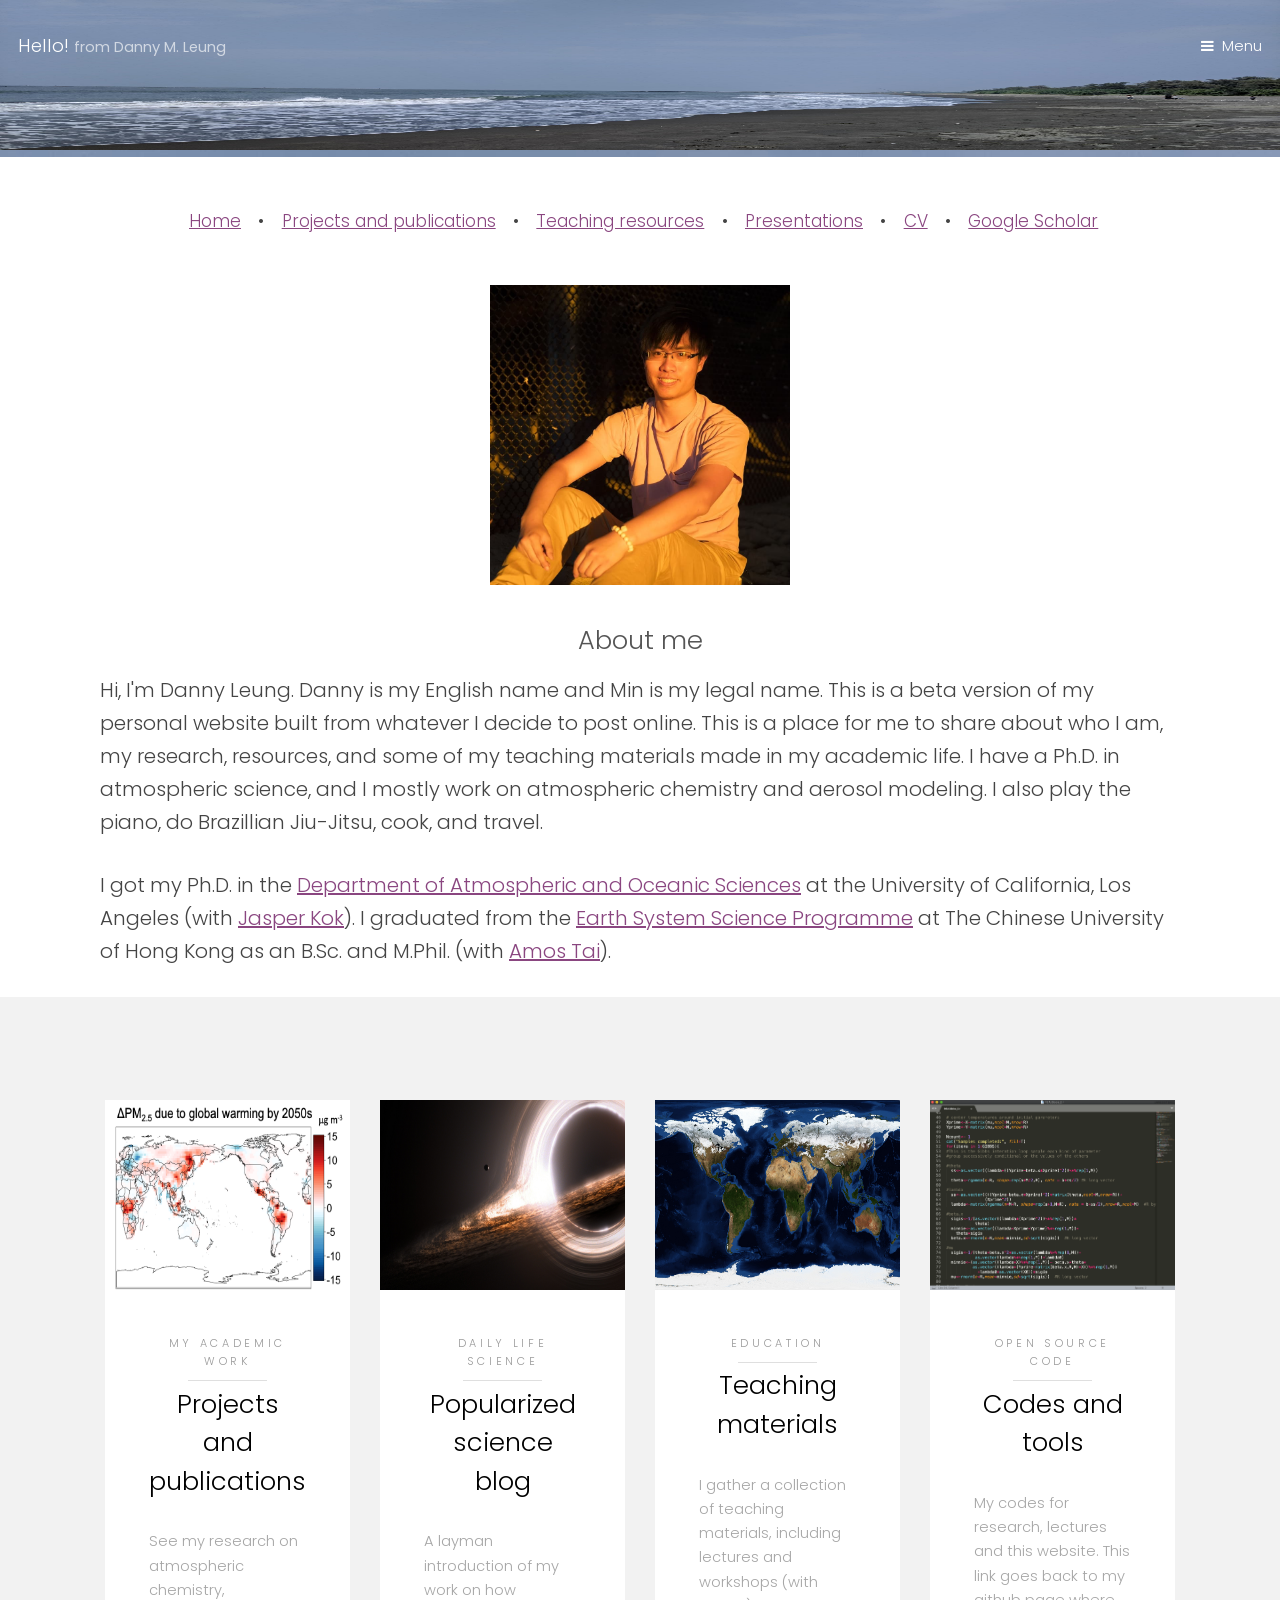
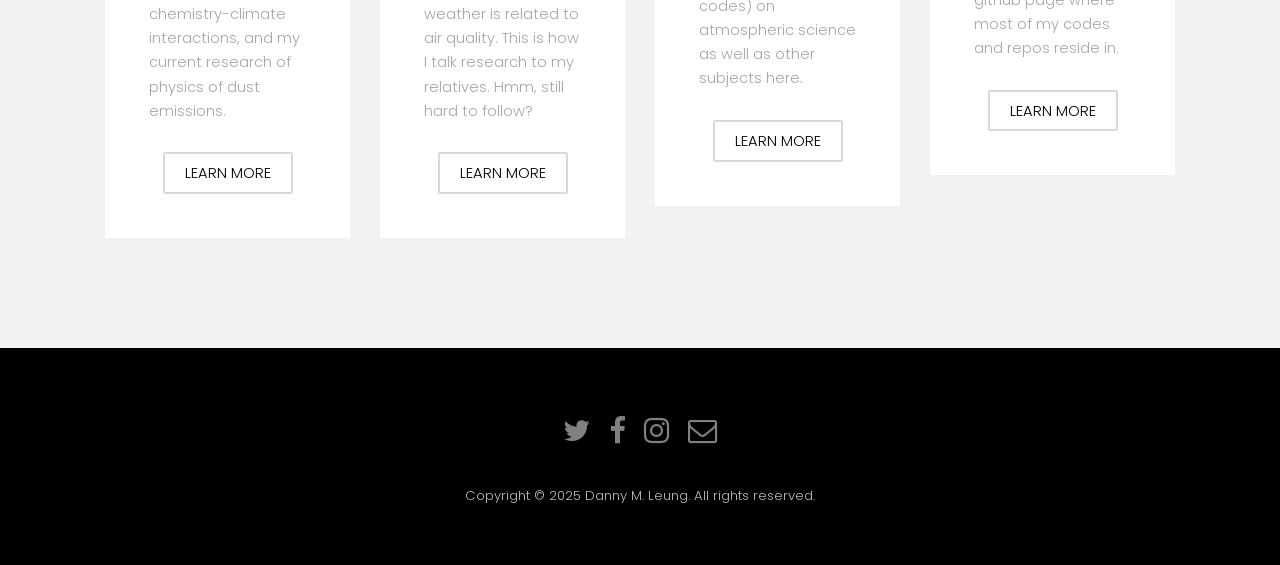
==== index.html @ 06a9d0a1 "Updates on html files" ====
<!DOCTYPE HTML>
<!--
	Hielo by TEMPLATED
	templated.co @templatedco
	Released for free under the Creative Commons Attribution 3.0 license (templated.co/license)
-->
<html>
	<head>
		<title> Home | Danny M. Leung </title>
		<meta charset="utf-8" />
		<meta name="viewport" content="width=device-width, initial-scale=1" />
		<link rel="stylesheet" href="assets/css/main.css" />
		<!-- <link rel="shortcut icon" type="image/x-icon" href="/Users/minleung/Dropbox/templated-hielo/images/favicon.io/favicon.ico"> -->
	</head>
	<body>

		<!-- Header -->
			<header id="header" class="alt">
				<div class="logo"><a href="index.html">Hello! <span>from Danny M. Leung</span></a></div>
				<a href="#menu">Menu</a>
			</header>

		<!-- Nav -->
			<nav id="menu">
				<ul class="links">
					<li>Academic</li>
					<li><a href="index.html">Home</a></li>
					<li><a href="generic.html">Research</a></li>
					<li><a href="elements.html">Presentations</a></li>
					<li><a href="elements.html">Publications</a></li>
					<li><a href="elements.html">Teaching resources</a></li>
					
					<!--
					<p>Extra-curricular</p>
					<li><a href="elements.html">Music</a></li>
					<li><a href="elements.html">Philosophy</a></li>
					<li><a href="elements.html">Traveling</a></li>
					<li><a href="elements.html">Languages</a></li>
					<li><a href="elements.html">Cooking</a></li>
					<li><a href="elements.html">Jiu-Jitsu</a></li>
					-->
					<p>Profile</p>
					<li><a href="https://www.dropbox.com/s/rz7f8pvcpwjx67l/Leung_CV-2020.doc?dl=0" target="_blank">CV</a></li>
					<li><a href="https://scholar.google.com/citations?user=Fqf_g_oAAAAJ&hl=en" target="_blank">Google Scholar</a></li>
				</ul>
			</nav>

			<!-- Banner -->
			<section class="banner">
				<article>
					<img src="images/guanxiplatform.jpg" alt="" style="width:100%;height:150px"/>
					<div class="inner">
						</div>
				</article>

			</section>


			<br>

			<!--
			<p style="text-align:center;font-size:17px;margin:1.5em">
			<a href="index.html">Home</a>    •    
			<a href="projects.html">Projects and publications</a>   •    <a href="teaching.html">Teaching resources</a>   •    
			<a href="presentations.html">Presentations</a> • 
			<a href="https://www.dropbox.com/s/rz7f8pvcpwjx67l/Leung_CV-2020.doc?dl=0" target="_blank">CV</a> • 
			<a href="https://scholar.google.com/citations?user=Fqf_g_oAAAAJ&hl=en" target="_blank">Google Scholar</a> </p>
	        <p style="text-align:center;font-size:17px"><a href="http://music.drewpendergrass.com/">Music</a>   •    
	        <a href="travel.html">Traveling</a>   •    
	        <a href="http://games.drewpendergrass.com/">Languages</a>    •    
	        <a href="http://www.drewpendergrass.com/ephemera">Cooking</a>    •    
	        <a href="http://www.drewpendergrass.com/ephemera">Jiu-Jitsu</a></p><br>
			-->


			<ul class="links" style="text-align:center;font-size:17px; padding:0; list-style:none; margin:1.5em 0;">
			  <li style="display:inline;"><a href="index.html">Home</a></li>
			  <li style="display:inline;"> &nbsp;•&nbsp; </li>
			  <li style="display:inline;"><a href="projects.html">Projects and publications</a></li>
			  <li style="display:inline;"> &nbsp;•&nbsp; </li>
			  <li style="display:inline;"><a href="teaching.html">Teaching resources</a></li>
			  <li style="display:inline;"> &nbsp;•&nbsp; </li>
			  <li style="display:inline;"><a href="presentations.html">Presentations</a></li>
			  <li style="display:inline;"> &nbsp;•&nbsp; </li>
			  <li style="display:inline;"><a href="https://www.dropbox.com/s/rz7f8pvcpwjx67l/Leung_CV-2020.doc?dl=0" target="_blank">CV</a></li>
			  <li style="display:inline;"> &nbsp;•&nbsp; </li>
			  <li style="display:inline;"><a href="https://scholar.google.com/citations?user=Fqf_g_oAAAAJ&hl=en" target="_blank">Google Scholar</a></li>
			</ul>

			<!--
			<ul class="links" style="text-align:center;font-size:17px; padding:0; list-style:none; margin:0;">
			  <li style="display:inline;"><a href="http://music.drewpendergrass.com/">Music</a></li>
			  <li style="display:inline;"> &nbsp;•&nbsp; </li>
			  <li style="display:inline;"><a href="travel.html">Traveling</a></li>
			  <li style="display:inline;"> &nbsp;•&nbsp; </li>
			  <li style="display:inline;"><a href="http://games.drewpendergrass.com/">Languages</a></li>
			  <li style="display:inline;"> &nbsp;•&nbsp; </li>
			  <li style="display:inline;"><a href="http://www.drewpendergrass.com/ephemera">Cooking</a></li>
			  <li style="display:inline;"> &nbsp;•&nbsp; </li>
			  <li style="display:inline;"><a href="http://www.drewpendergrass.com/ephemera">Jiu-Jitsu</a></li>
			</ul>
			-->

			<br>


	        <p style="text-align:center;"><img src="images/DMLsantamonica.jpg" alt="DMLsantamonica" style="width:300px;height:300px">  
			</p>

	        <section>

            <header style="text-align:center">
				<h2> About me </h2>
			</header>

			<!--
            <p style="text-align:center;font-size:20px;font-family:times"><em>"An unexamined life is not worth living. One thing only I know, is that I know nothing."   -- Socrates</em></p>          
            -->
            <p style="margin-left:5em;margin-right:5em;font-size:20px">Hi, I'm Danny Leung. Danny is my English name and Min is my legal name. This is a beta version of my personal website built from whatever I decide to post online. This is a place for me to share about who I am, my research, resources, and some of my teaching materials made in my academic life. I have a Ph.D. in atmospheric science, and I mostly work on atmospheric chemistry and aerosol modeling. I also play the piano, do Brazillian Jiu-Jitsu, cook, and travel. </p>

            <p class="blue-links" style="margin-left:5em;margin-right:5em;font-size:20px">I got my Ph.D. in the <a href="https://atmos.ucla.edu/" target="_blank">Department of Atmospheric and Oceanic Sciences</a> at the University of California, Los Angeles (with <a href="http://www.jasperfkok.com" target="_blank">Jasper Kok</a>). I graduated from the <a href=" http://www.cuhk.edu.hk/sci/essc/ " target="_blank">Earth System Science Programme</a> at The Chinese University of Hong Kong as an B.Sc. and M.Phil. (with <a href="http://www.cuhk.edu.hk/sci/essc/tgabi/" target="_blank">Amos Tai</a>).  </p>

            </section>




		<!-- One -->
			<section id="one" class="wrapper style2">

				<div class="inner">
					<div class="grid-style" style="width:100%" >

						<div>
							<div class="box">
								<div class="image fit">
									<img src="images/dpm25globe.png" alt="" class="center" style="width:100%;height:190px" />
								</div>
								<div class="content">
									<header class="align-center">
										<p>My academic work</p>
										<h2>Projects and publications</h2>
									</header>
									<p> See my research on atmospheric chemistry, chemistry-climate interactions, and my current research of physics of dust emissions.</p>
									<footer class="align-center">
										<a href="projects.html" class="button alt">Learn More</a>
									</footer>
								</div>
							</div>
						</div>

						<div>
							<div class="box">
								<div class="image fit">
									<img src="images/blackhole.jpg" alt="" style="width:100%;height:190px" />
								</div>
								<div class="content">
									<header class="align-center">
										<p>Daily life science</p>
										<h2>Popularized science blog</h2>
									</header>
									<p> A layman introduction of my work on how weather is related to air quality. This is how I talk research to my relatives. Hmm, still hard to follow?</p>
									<footer class="align-center">
										<a href="laymanscience.html" target="_blank" class="button alt">Learn More</a>
									</footer>
								</div>
							</div>
						</div>

						<div>
							<div class="box">
								<div class="image fit">
									<img src="images/world.topo.bathy.200401.3x5400x2700.jpg" alt="" style="width:100%;height:190px" />
								</div>
								<div class="content">
									<header class="align-center">
										<p>Education</p>
										<h2>Teaching materials</h2>
									</header>
									<p> I gather a collection of teaching materials, including lectures and workshops (with codes) on atmospheric science as well as other subjects here. </p>
									<footer class="align-center">
										<a href="teaching.html" class="button alt">Learn More</a>
									</footer>
								</div>
							</div>
						</div>

						<div>
							<div class="box">
								<div class="image fit">
									<img src="images/sublimetextcode.png" alt="" style="width:100%;height:190px" />
								</div>
								<div class="content">
									<header class="align-center">
										<p>Open source code</p>
										<h2>Codes and tools </h2>
									</header>
									<p> My codes for research, lectures and this website. This link goes back to my github page where most of my codes and repos reside in. </p>
									<footer class="align-center">
										<!-- <a href="#" class="button alt">Learn More</a> -->
										<a href="https://github.com/dmleung" class="button alt">Learn More</a>
									</footer>
								</div>
							</div>
						</div>


					</div>
				</div>
			</section>



			
		<!-- Footer -->
			<footer id="footer">
				<div class="container">
					<!--<p><h2> Contact me!</h2></p>-->
					<ul class="icons">  <!-- In below, target="_blank" means open in new tab -->
						<li><a href="https://twitter.com/dannymleung" target="_blank" class="icon fa-twitter"><span class="label">Twitter</span></a></li> 
						<li><a href="https://www.facebook.com/danny.min.leung/" target="_blank" class="icon fa-facebook"><span class="label">Facebook</span></a></li>
						<li><a href="https://www.instagram.com/dannymleung/" target="_blank" class="icon fa-instagram"><span class="label">Instagram</span></a></li>
						<li><a href="dannymleung@ucla.edu" target="_blank" class="icon fa-envelope-o"><span class="label">Email</span></a></li>
						<!--<li><a href="#"><i class="icon fa-github">&nbsp;</i>Github</a></li>-->
					</ul>
				</div>
				<div class="copyright">
					Copyright &copy; 2025 Danny M. Leung. All rights reserved.
				</div>
			</footer>

		<!-- Scripts -->
			<script src="assets/js/jquery.min.js"></script>
			<script src="assets/js/jquery.scrollex.min.js"></script>
			<script src="assets/js/skel.min.js"></script>
			<script src="assets/js/util.js"></script>
			<script src="assets/js/main.js"></script>

	</body>
</html>
---- assets/css/main.css ----
@charset "UTF-8";
@import url(font-awesome.min.css);
@import url("https://fonts.googleapis.com/css?family=Poppins:300,400,500,600,700");

/*
	Hielo by TEMPLATED
	templated.co @templatedco
	Released for free under the Creative Commons Attribution 3.0 license (templated.co/license)
*/

/* Reset */

	html, body, div, span, applet, object, iframe, h1, h2, h3, h4, h5, h6, p, blockquote, pre, a, abbr, acronym, address, big, cite, code, del, dfn, em, img, ins, kbd, q, s, samp, small, strike, strong, sub, sup, tt, var, b, u, i, center, dl, dt, dd, ol, ul, li, fieldset, form, label, legend, table, caption, tbody, tfoot, thead, tr, th, td, article, aside, canvas, details, embed, figure, figcaption, footer, header, hgroup, menu, nav, output, ruby, section, summary, time, mark, audio, video {
		margin: 0;
		padding: 0;
		border: 0;
		font-size: 100%;
		font: inherit;
		vertical-align: baseline;
	}

	article, aside, details, figcaption, figure, footer, header, hgroup, menu, nav, section {
		display: block;
	}

	body {
		line-height: 1;
	}

	ol, ul {
		list-style: none;
	}

	blockquote, q {
		quotes: none;
	}

	blockquote:before, blockquote:after, q:before, q:after {
		content: '';
		content: none;
	}

	table {
		border-collapse: collapse;
		border-spacing: 0;
	}

	body {
		-webkit-text-size-adjust: none;
	}

/* Box Model */

	*, *:before, *:after {
		-moz-box-sizing: border-box;
		-webkit-box-sizing: border-box;
		box-sizing: border-box;
	}

/* Containers */

	.container {
		margin-left: auto;
		margin-right: auto;
	}

	.container.\31 25\25 {
		width: 100%;
		max-width: 100rem;
		min-width: 80rem;
	}

	.container.\37 5\25 {
		width: 60rem;
	}

	.container.\35 0\25 {
		width: 40rem;
	}

	.container.\32 5\25 {
		width: 20rem;
	}

	.container {
		width: 80rem;
	}

	@media screen and (max-width: 1680px) {

		.container.\31 25\25 {
			width: 100%;
			max-width: 100rem;
			min-width: 80rem;
		}

		.container.\37 5\25 {
			width: 60rem;
		}

		.container.\35 0\25 {
			width: 40rem;
		}

		.container.\32 5\25 {
			width: 20rem;
		}

		.container {
			width: 80rem;
		}

	}

	@media screen and (max-width: 1280px) {

		.container.\31 25\25 {
			width: 100%;
			max-width: 81.25rem;
			min-width: 65rem;
		}

		.container.\37 5\25 {
			width: 48.75rem;
		}

		.container.\35 0\25 {
			width: 32.5rem;
		}

		.container.\32 5\25 {
			width: 16.25rem;
		}

		.container {
			width: 65rem;
		}

	}

	@media screen and (max-width: 980px) {

		.container.\31 25\25 {
			width: 100%;
			max-width: 112.5%;
			min-width: 90%;
		}

		.container.\37 5\25 {
			width: 67.5%;
		}

		.container.\35 0\25 {
			width: 45%;
		}

		.container.\32 5\25 {
			width: 22.5%;
		}

		.container {
			width: 90%;
		}

	}

	@media screen and (max-width: 736px) {

		.container.\31 25\25 {
			width: 100%;
			max-width: 112.5%;
			min-width: 90%;
		}

		.container.\37 5\25 {
			width: 67.5%;
		}

		.container.\35 0\25 {
			width: 45%;
		}

		.container.\32 5\25 {
			width: 22.5%;
		}

		.container {
			width: 90% !important;
		}

	}

	@media screen and (max-width: 480px) {

		.container.\31 25\25 {
			width: 100%;
			max-width: 112.5%;
			min-width: 90%;
		}

		.container.\37 5\25 {
			width: 67.5%;
		}

		.container.\35 0\25 {
			width: 45%;
		}

		.container.\32 5\25 {
			width: 22.5%;
		}

		.container {
			width: 90% !important;
		}

	}

/* Grid */

	.row {
		border-bottom: solid 1px transparent;
		-moz-box-sizing: border-box;
		-webkit-box-sizing: border-box;
		box-sizing: border-box;
	}

	.row > * {
		float: left;
		-moz-box-sizing: border-box;
		-webkit-box-sizing: border-box;
		box-sizing: border-box;
	}

	.row:after, .row:before {
		content: '';
		display: block;
		clear: both;
		height: 0;
	}

	.row.uniform > * > :first-child {
		margin-top: 0;
	}

	.row.uniform > * > :last-child {
		margin-bottom: 0;
	}

	.row.\30 \25 > * {
		padding: 0 0 0 0rem;
	}

	.row.\30 \25 {
		margin: 0 0 -1px 0rem;
	}

	.row.uniform.\30 \25 > * {
		padding: 0rem 0 0 0rem;
	}

	.row.uniform.\30 \25 {
		margin: 0rem 0 -1px 0rem;
	}

	.row > * {
		padding: 0 0 0 2rem;
	}

	.row {
		margin: 0 0 -1px -2rem;
	}

	.row.uniform > * {
		padding: 2rem 0 0 2rem;
	}

	.row.uniform {
		margin: -2rem 0 -1px -2rem;
	}

	.row.\32 00\25 > * {
		padding: 0 0 0 4rem;
	}

	.row.\32 00\25 {
		margin: 0 0 -1px -4rem;
	}

	.row.uniform.\32 00\25 > * {
		padding: 4rem 0 0 4rem;
	}

	.row.uniform.\32 00\25 {
		margin: -4rem 0 -1px -4rem;
	}

	.row.\31 50\25 > * {
		padding: 0 0 0 3rem;
	}

	.row.\31 50\25 {
		margin: 0 0 -1px -3rem;
	}

	.row.uniform.\31 50\25 > * {
		padding: 3rem 0 0 3rem;
	}

	.row.uniform.\31 50\25 {
		margin: -3rem 0 -1px -3rem;
	}

	.row.\35 0\25 > * {
		padding: 0 0 0 1rem;
	}

	.row.\35 0\25 {
		margin: 0 0 -1px -1rem;
	}

	.row.uniform.\35 0\25 > * {
		padding: 1rem 0 0 1rem;
	}

	.row.uniform.\35 0\25 {
		margin: -1rem 0 -1px -1rem;
	}

	.row.\32 5\25 > * {
		padding: 0 0 0 0.5rem;
	}

	.row.\32 5\25 {
		margin: 0 0 -1px -0.5rem;
	}

	.row.uniform.\32 5\25 > * {
		padding: 0.5rem 0 0 0.5rem;
	}

	.row.uniform.\32 5\25 {
		margin: -0.5rem 0 -1px -0.5rem;
	}

	.\31 2u, .\31 2u\24 {
		width: 100%;
		clear: none;
		margin-left: 0;
	}

	.\31 1u, .\31 1u\24 {
		width: 91.6666666667%;
		clear: none;
		margin-left: 0;
	}

	.\31 0u, .\31 0u\24 {
		width: 83.3333333333%;
		clear: none;
		margin-left: 0;
	}

	.\39 u, .\39 u\24 {
		width: 75%;
		clear: none;
		margin-left: 0;
	}

	.\38 u, .\38 u\24 {
		width: 66.6666666667%;
		clear: none;
		margin-left: 0;
	}

	.\37 u, .\37 u\24 {
		width: 58.3333333333%;
		clear: none;
		margin-left: 0;
	}

	.\36 u, .\36 u\24 {
		width: 50%;
		clear: none;
		margin-left: 0;
	}

	.\35 u, .\35 u\24 {
		width: 41.6666666667%;
		clear: none;
		margin-left: 0;
	}

	.\34 u, .\34 u\24 {
		width: 33.3333333333%;
		clear: none;
		margin-left: 0;
	}

	.\33 u, .\33 u\24 {
		width: 25%;
		clear: none;
		margin-left: 0;
	}

	.\32 u, .\32 u\24 {
		width: 16.6666666667%;
		clear: none;
		margin-left: 0;
	}

	.\31 u, .\31 u\24 {
		width: 8.3333333333%;
		clear: none;
		margin-left: 0;
	}

	.\31 2u\24 + *,
	.\31 1u\24 + *,
	.\31 0u\24 + *,
	.\39 u\24 + *,
	.\38 u\24 + *,
	.\37 u\24 + *,
	.\36 u\24 + *,
	.\35 u\24 + *,
	.\34 u\24 + *,
	.\33 u\24 + *,
	.\32 u\24 + *,
	.\31 u\24 + * {
		clear: left;
	}

	.\-11u {
		margin-left: 91.66667%;
	}

	.\-10u {
		margin-left: 83.33333%;
	}

	.\-9u {
		margin-left: 75%;
	}

	.\-8u {
		margin-left: 66.66667%;
	}

	.\-7u {
		margin-left: 58.33333%;
	}

	.\-6u {
		margin-left: 50%;
	}

	.\-5u {
		margin-left: 41.66667%;
	}

	.\-4u {
		margin-left: 33.33333%;
	}

	.\-3u {
		margin-left: 25%;
	}

	.\-2u {
		margin-left: 16.66667%;
	}

	.\-1u {
		margin-left: 8.33333%;
	}

	@media screen and (max-width: 1680px) {

		.row > * {
			padding: 0 0 0 2rem;
		}

		.row {
			margin: 0 0 -1px -2rem;
		}

		.row.uniform > * {
			padding: 2rem 0 0 2rem;
		}

		.row.uniform {
			margin: -2rem 0 -1px -2rem;
		}

		.row.\32 00\25 > * {
			padding: 0 0 0 4rem;
		}

		.row.\32 00\25 {
			margin: 0 0 -1px -4rem;
		}

		.row.uniform.\32 00\25 > * {
			padding: 4rem 0 0 4rem;
		}

		.row.uniform.\32 00\25 {
			margin: -4rem 0 -1px -4rem;
		}

		.row.\31 50\25 > * {
			padding: 0 0 0 3rem;
		}

		.row.\31 50\25 {
			margin: 0 0 -1px -3rem;
		}

		.row.uniform.\31 50\25 > * {
			padding: 3rem 0 0 3rem;
		}

		.row.uniform.\31 50\25 {
			margin: -3rem 0 -1px -3rem;
		}

		.row.\35 0\25 > * {
			padding: 0 0 0 1rem;
		}

		.row.\35 0\25 {
			margin: 0 0 -1px -1rem;
		}

		.row.uniform.\35 0\25 > * {
			padding: 1rem 0 0 1rem;
		}

		.row.uniform.\35 0\25 {
			margin: -1rem 0 -1px -1rem;
		}

		.row.\32 5\25 > * {
			padding: 0 0 0 0.5rem;
		}

		.row.\32 5\25 {
			margin: 0 0 -1px -0.5rem;
		}

		.row.uniform.\32 5\25 > * {
			padding: 0.5rem 0 0 0.5rem;
		}

		.row.uniform.\32 5\25 {
			margin: -0.5rem 0 -1px -0.5rem;
		}

		.\31 2u\28xlarge\29, .\31 2u\24\28xlarge\29 {
			width: 100%;
			clear: none;
			margin-left: 0;
		}

		.\31 1u\28xlarge\29, .\31 1u\24\28xlarge\29 {
			width: 91.6666666667%;
			clear: none;
			margin-left: 0;
		}

		.\31 0u\28xlarge\29, .\31 0u\24\28xlarge\29 {
			width: 83.3333333333%;
			clear: none;
			margin-left: 0;
		}

		.\39 u\28xlarge\29, .\39 u\24\28xlarge\29 {
			width: 75%;
			clear: none;
			margin-left: 0;
		}

		.\38 u\28xlarge\29, .\38 u\24\28xlarge\29 {
			width: 66.6666666667%;
			clear: none;
			margin-left: 0;
		}

		.\37 u\28xlarge\29, .\37 u\24\28xlarge\29 {
			width: 58.3333333333%;
			clear: none;
			margin-left: 0;
		}

		.\36 u\28xlarge\29, .\36 u\24\28xlarge\29 {
			width: 50%;
			clear: none;
			margin-left: 0;
		}

		.\35 u\28xlarge\29, .\35 u\24\28xlarge\29 {
			width: 41.6666666667%;
			clear: none;
			margin-left: 0;
		}

		.\34 u\28xlarge\29, .\34 u\24\28xlarge\29 {
			width: 33.3333333333%;
			clear: none;
			margin-left: 0;
		}

		.\33 u\28xlarge\29, .\33 u\24\28xlarge\29 {
			width: 25%;
			clear: none;
			margin-left: 0;
		}

		.\32 u\28xlarge\29, .\32 u\24\28xlarge\29 {
			width: 16.6666666667%;
			clear: none;
			margin-left: 0;
		}

		.\31 u\28xlarge\29, .\31 u\24\28xlarge\29 {
			width: 8.3333333333%;
			clear: none;
			margin-left: 0;
		}

		.\31 2u\24\28xlarge\29 + *,
		.\31 1u\24\28xlarge\29 + *,
		.\31 0u\24\28xlarge\29 + *,
		.\39 u\24\28xlarge\29 + *,
		.\38 u\24\28xlarge\29 + *,
		.\37 u\24\28xlarge\29 + *,
		.\36 u\24\28xlarge\29 + *,
		.\35 u\24\28xlarge\29 + *,
		.\34 u\24\28xlarge\29 + *,
		.\33 u\24\28xlarge\29 + *,
		.\32 u\24\28xlarge\29 + *,
		.\31 u\24\28xlarge\29 + * {
			clear: left;
		}

		.\-11u\28xlarge\29 {
			margin-left: 91.66667%;
		}

		.\-10u\28xlarge\29 {
			margin-left: 83.33333%;
		}

		.\-9u\28xlarge\29 {
			margin-left: 75%;
		}

		.\-8u\28xlarge\29 {
			margin-left: 66.66667%;
		}

		.\-7u\28xlarge\29 {
			margin-left: 58.33333%;
		}

		.\-6u\28xlarge\29 {
			margin-left: 50%;
		}

		.\-5u\28xlarge\29 {
			margin-left: 41.66667%;
		}

		.\-4u\28xlarge\29 {
			margin-left: 33.33333%;
		}

		.\-3u\28xlarge\29 {
			margin-left: 25%;
		}

		.\-2u\28xlarge\29 {
			margin-left: 16.66667%;
		}

		.\-1u\28xlarge\29 {
			margin-left: 8.33333%;
		}

	}

	@media screen and (max-width: 1280px) {

		.row > * {
			padding: 0 0 0 1.5rem;
		}

		.row {
			margin: 0 0 -1px -1.5rem;
		}

		.row.uniform > * {
			padding: 1.5rem 0 0 1.5rem;
		}

		.row.uniform {
			margin: -1.5rem 0 -1px -1.5rem;
		}

		.row.\32 00\25 > * {
			padding: 0 0 0 3rem;
		}

		.row.\32 00\25 {
			margin: 0 0 -1px -3rem;
		}

		.row.uniform.\32 00\25 > * {
			padding: 3rem 0 0 3rem;
		}

		.row.uniform.\32 00\25 {
			margin: -3rem 0 -1px -3rem;
		}

		.row.\31 50\25 > * {
			padding: 0 0 0 2.25rem;
		}

		.row.\31 50\25 {
			margin: 0 0 -1px -2.25rem;
		}

		.row.uniform.\31 50\25 > * {
			padding: 2.25rem 0 0 2.25rem;
		}

		.row.uniform.\31 50\25 {
			margin: -2.25rem 0 -1px -2.25rem;
		}

		.row.\35 0\25 > * {
			padding: 0 0 0 0.75rem;
		}

		.row.\35 0\25 {
			margin: 0 0 -1px -0.75rem;
		}

		.row.uniform.\35 0\25 > * {
			padding: 0.75rem 0 0 0.75rem;
		}

		.row.uniform.\35 0\25 {
			margin: -0.75rem 0 -1px -0.75rem;
		}

		.row.\32 5\25 > * {
			padding: 0 0 0 0.375rem;
		}

		.row.\32 5\25 {
			margin: 0 0 -1px -0.375rem;
		}

		.row.uniform.\32 5\25 > * {
			padding: 0.375rem 0 0 0.375rem;
		}

		.row.uniform.\32 5\25 {
			margin: -0.375rem 0 -1px -0.375rem;
		}

		.\31 2u\28large\29, .\31 2u\24\28large\29 {
			width: 100%;
			clear: none;
			margin-left: 0;
		}

		.\31 1u\28large\29, .\31 1u\24\28large\29 {
			width: 91.6666666667%;
			clear: none;
			margin-left: 0;
		}

		.\31 0u\28large\29, .\31 0u\24\28large\29 {
			width: 83.3333333333%;
			clear: none;
			margin-left: 0;
		}

		.\39 u\28large\29, .\39 u\24\28large\29 {
			width: 75%;
			clear: none;
			margin-left: 0;
		}

		.\38 u\28large\29, .\38 u\24\28large\29 {
			width: 66.6666666667%;
			clear: none;
			margin-left: 0;
		}

		.\37 u\28large\29, .\37 u\24\28large\29 {
			width: 58.3333333333%;
			clear: none;
			margin-left: 0;
		}

		.\36 u\28large\29, .\36 u\24\28large\29 {
			width: 50%;
			clear: none;
			margin-left: 0;
		}

		.\35 u\28large\29, .\35 u\24\28large\29 {
			width: 41.6666666667%;
			clear: none;
			margin-left: 0;
		}

		.\34 u\28large\29, .\34 u\24\28large\29 {
			width: 33.3333333333%;
			clear: none;
			margin-left: 0;
		}

		.\33 u\28large\29, .\33 u\24\28large\29 {
			width: 25%;
			clear: none;
			margin-left: 0;
		}

		.\32 u\28large\29, .\32 u\24\28large\29 {
			width: 16.6666666667%;
			clear: none;
			margin-left: 0;
		}

		.\31 u\28large\29, .\31 u\24\28large\29 {
			width: 8.3333333333%;
			clear: none;
			margin-left: 0;
		}

		.\31 2u\24\28large\29 + *,
		.\31 1u\24\28large\29 + *,
		.\31 0u\24\28large\29 + *,
		.\39 u\24\28large\29 + *,
		.\38 u\24\28large\29 + *,
		.\37 u\24\28large\29 + *,
		.\36 u\24\28large\29 + *,
		.\35 u\24\28large\29 + *,
		.\34 u\24\28large\29 + *,
		.\33 u\24\28large\29 + *,
		.\32 u\24\28large\29 + *,
		.\31 u\24\28large\29 + * {
			clear: left;
		}

		.\-11u\28large\29 {
			margin-left: 91.66667%;
		}

		.\-10u\28large\29 {
			margin-left: 83.33333%;
		}

		.\-9u\28large\29 {
			margin-left: 75%;
		}

		.\-8u\28large\29 {
			margin-left: 66.66667%;
		}

		.\-7u\28large\29 {
			margin-left: 58.33333%;
		}

		.\-6u\28large\29 {
			margin-left: 50%;
		}

		.\-5u\28large\29 {
			margin-left: 41.66667%;
		}

		.\-4u\28large\29 {
			margin-left: 33.33333%;
		}

		.\-3u\28large\29 {
			margin-left: 25%;
		}

		.\-2u\28large\29 {
			margin-left: 16.66667%;
		}

		.\-1u\28large\29 {
			margin-left: 8.33333%;
		}

	}

	@media screen and (max-width: 980px) {

		.row > * {
			padding: 0 0 0 1.5rem;
		}

		.row {
			margin: 0 0 -1px -1.5rem;
		}

		.row.uniform > * {
			padding: 1.5rem 0 0 1.5rem;
		}

		.row.uniform {
			margin: -1.5rem 0 -1px -1.5rem;
		}

		.row.\32 00\25 > * {
			padding: 0 0 0 3rem;
		}

		.row.\32 00\25 {
			margin: 0 0 -1px -3rem;
		}

		.row.uniform.\32 00\25 > * {
			padding: 3rem 0 0 3rem;
		}

		.row.uniform.\32 00\25 {
			margin: -3rem 0 -1px -3rem;
		}

		.row.\31 50\25 > * {
			padding: 0 0 0 2.25rem;
		}

		.row.\31 50\25 {
			margin: 0 0 -1px -2.25rem;
		}

		.row.uniform.\31 50\25 > * {
			padding: 2.25rem 0 0 2.25rem;
		}

		.row.uniform.\31 50\25 {
			margin: -2.25rem 0 -1px -2.25rem;
		}

		.row.\35 0\25 > * {
			padding: 0 0 0 0.75rem;
		}

		.row.\35 0\25 {
			margin: 0 0 -1px -0.75rem;
		}

		.row.uniform.\35 0\25 > * {
			padding: 0.75rem 0 0 0.75rem;
		}

		.row.uniform.\35 0\25 {
			margin: -0.75rem 0 -1px -0.75rem;
		}

		.row.\32 5\25 > * {
			padding: 0 0 0 0.375rem;
		}

		.row.\32 5\25 {
			margin: 0 0 -1px -0.375rem;
		}

		.row.uniform.\32 5\25 > * {
			padding: 0.375rem 0 0 0.375rem;
		}

		.row.uniform.\32 5\25 {
			margin: -0.375rem 0 -1px -0.375rem;
		}

		.\31 2u\28medium\29, .\31 2u\24\28medium\29 {
			width: 100%;
			clear: none;
			margin-left: 0;
		}

		.\31 1u\28medium\29, .\31 1u\24\28medium\29 {
			width: 91.6666666667%;
			clear: none;
			margin-left: 0;
		}

		.\31 0u\28medium\29, .\31 0u\24\28medium\29 {
			width: 83.3333333333%;
			clear: none;
			margin-left: 0;
		}

		.\39 u\28medium\29, .\39 u\24\28medium\29 {
			width: 75%;
			clear: none;
			margin-left: 0;
		}

		.\38 u\28medium\29, .\38 u\24\28medium\29 {
			width: 66.6666666667%;
			clear: none;
			margin-left: 0;
		}

		.\37 u\28medium\29, .\37 u\24\28medium\29 {
			width: 58.3333333333%;
			clear: none;
			margin-left: 0;
		}

		.\36 u\28medium\29, .\36 u\24\28medium\29 {
			width: 50%;
			clear: none;
			margin-left: 0;
		}

		.\35 u\28medium\29, .\35 u\24\28medium\29 {
			width: 41.6666666667%;
			clear: none;
			margin-left: 0;
		}

		.\34 u\28medium\29, .\34 u\24\28medium\29 {
			width: 33.3333333333%;
			clear: none;
			margin-left: 0;
		}

		.\33 u\28medium\29, .\33 u\24\28medium\29 {
			width: 25%;
			clear: none;
			margin-left: 0;
		}

		.\32 u\28medium\29, .\32 u\24\28medium\29 {
			width: 16.6666666667%;
			clear: none;
			margin-left: 0;
		}

		.\31 u\28medium\29, .\31 u\24\28medium\29 {
			width: 8.3333333333%;
			clear: none;
			margin-left: 0;
		}

		.\31 2u\24\28medium\29 + *,
		.\31 1u\24\28medium\29 + *,
		.\31 0u\24\28medium\29 + *,
		.\39 u\24\28medium\29 + *,
		.\38 u\24\28medium\29 + *,
		.\37 u\24\28medium\29 + *,
		.\36 u\24\28medium\29 + *,
		.\35 u\24\28medium\29 + *,
		.\34 u\24\28medium\29 + *,
		.\33 u\24\28medium\29 + *,
		.\32 u\24\28medium\29 + *,
		.\31 u\24\28medium\29 + * {
			clear: left;
		}

		.\-11u\28medium\29 {
			margin-left: 91.66667%;
		}

		.\-10u\28medium\29 {
			margin-left: 83.33333%;
		}

		.\-9u\28medium\29 {
			margin-left: 75%;
		}

		.\-8u\28medium\29 {
			margin-left: 66.66667%;
		}

		.\-7u\28medium\29 {
			margin-left: 58.33333%;
		}

		.\-6u\28medium\29 {
			margin-left: 50%;
		}

		.\-5u\28medium\29 {
			margin-left: 41.66667%;
		}

		.\-4u\28medium\29 {
			margin-left: 33.33333%;
		}

		.\-3u\28medium\29 {
			margin-left: 25%;
		}

		.\-2u\28medium\29 {
			margin-left: 16.66667%;
		}

		.\-1u\28medium\29 {
			margin-left: 8.33333%;
		}

	}

	@media screen and (max-width: 736px) {

		.row > * {
			padding: 0 0 0 1.25rem;
		}

		.row {
			margin: 0 0 -1px -1.25rem;
		}

		.row.uniform > * {
			padding: 1.25rem 0 0 1.25rem;
		}

		.row.uniform {
			margin: -1.25rem 0 -1px -1.25rem;
		}

		.row.\32 00\25 > * {
			padding: 0 0 0 2.5rem;
		}

		.row.\32 00\25 {
			margin: 0 0 -1px -2.5rem;
		}

		.row.uniform.\32 00\25 > * {
			padding: 2.5rem 0 0 2.5rem;
		}

		.row.uniform.\32 00\25 {
			margin: -2.5rem 0 -1px -2.5rem;
		}

		.row.\31 50\25 > * {
			padding: 0 0 0 1.875rem;
		}

		.row.\31 50\25 {
			margin: 0 0 -1px -1.875rem;
		}

		.row.uniform.\31 50\25 > * {
			padding: 1.875rem 0 0 1.875rem;
		}

		.row.uniform.\31 50\25 {
			margin: -1.875rem 0 -1px -1.875rem;
		}

		.row.\35 0\25 > * {
			padding: 0 0 0 0.625rem;
		}

		.row.\35 0\25 {
			margin: 0 0 -1px -0.625rem;
		}

		.row.uniform.\35 0\25 > * {
			padding: 0.625rem 0 0 0.625rem;
		}

		.row.uniform.\35 0\25 {
			margin: -0.625rem 0 -1px -0.625rem;
		}

		.row.\32 5\25 > * {
			padding: 0 0 0 0.3125rem;
		}

		.row.\32 5\25 {
			margin: 0 0 -1px -0.3125rem;
		}

		.row.uniform.\32 5\25 > * {
			padding: 0.3125rem 0 0 0.3125rem;
		}

		.row.uniform.\32 5\25 {
			margin: -0.3125rem 0 -1px -0.3125rem;
		}

		.\31 2u\28small\29, .\31 2u\24\28small\29 {
			width: 100%;
			clear: none;
			margin-left: 0;
		}

		.\31 1u\28small\29, .\31 1u\24\28small\29 {
			width: 91.6666666667%;
			clear: none;
			margin-left: 0;
		}

		.\31 0u\28small\29, .\31 0u\24\28small\29 {
			width: 83.3333333333%;
			clear: none;
			margin-left: 0;
		}

		.\39 u\28small\29, .\39 u\24\28small\29 {
			width: 75%;
			clear: none;
			margin-left: 0;
		}

		.\38 u\28small\29, .\38 u\24\28small\29 {
			width: 66.6666666667%;
			clear: none;
			margin-left: 0;
		}

		.\37 u\28small\29, .\37 u\24\28small\29 {
			width: 58.3333333333%;
			clear: none;
			margin-left: 0;
		}

		.\36 u\28small\29, .\36 u\24\28small\29 {
			width: 50%;
			clear: none;
			margin-left: 0;
		}

		.\35 u\28small\29, .\35 u\24\28small\29 {
			width: 41.6666666667%;
			clear: none;
			margin-left: 0;
		}

		.\34 u\28small\29, .\34 u\24\28small\29 {
			width: 33.3333333333%;
			clear: none;
			margin-left: 0;
		}

		.\33 u\28small\29, .\33 u\24\28small\29 {
			width: 25%;
			clear: none;
			margin-left: 0;
		}

		.\32 u\28small\29, .\32 u\24\28small\29 {
			width: 16.6666666667%;
			clear: none;
			margin-left: 0;
		}

		.\31 u\28small\29, .\31 u\24\28small\29 {
			width: 8.3333333333%;
			clear: none;
			margin-left: 0;
		}

		.\31 2u\24\28small\29 + *,
		.\31 1u\24\28small\29 + *,
		.\31 0u\24\28small\29 + *,
		.\39 u\24\28small\29 + *,
		.\38 u\24\28small\29 + *,
		.\37 u\24\28small\29 + *,
		.\36 u\24\28small\29 + *,
		.\35 u\24\28small\29 + *,
		.\34 u\24\28small\29 + *,
		.\33 u\24\28small\29 + *,
		.\32 u\24\28small\29 + *,
		.\31 u\24\28small\29 + * {
			clear: left;
		}

		.\-11u\28small\29 {
			margin-left: 91.66667%;
		}

		.\-10u\28small\29 {
			margin-left: 83.33333%;
		}

		.\-9u\28small\29 {
			margin-left: 75%;
		}

		.\-8u\28small\29 {
			margin-left: 66.66667%;
		}

		.\-7u\28small\29 {
			margin-left: 58.33333%;
		}

		.\-6u\28small\29 {
			margin-left: 50%;
		}

		.\-5u\28small\29 {
			margin-left: 41.66667%;
		}

		.\-4u\28small\29 {
			margin-left: 33.33333%;
		}

		.\-3u\28small\29 {
			margin-left: 25%;
		}

		.\-2u\28small\29 {
			margin-left: 16.66667%;
		}

		.\-1u\28small\29 {
			margin-left: 8.33333%;
		}

	}

	@media screen and (max-width: 480px) {

		.row > * {
			padding: 0 0 0 1.25rem;
		}

		.row {
			margin: 0 0 -1px -1.25rem;
		}

		.row.uniform > * {
			padding: 1.25rem 0 0 1.25rem;
		}

		.row.uniform {
			margin: -1.25rem 0 -1px -1.25rem;
		}

		.row.\32 00\25 > * {
			padding: 0 0 0 2.5rem;
		}

		.row.\32 00\25 {
			margin: 0 0 -1px -2.5rem;
		}

		.row.uniform.\32 00\25 > * {
			padding: 2.5rem 0 0 2.5rem;
		}

		.row.uniform.\32 00\25 {
			margin: -2.5rem 0 -1px -2.5rem;
		}

		.row.\31 50\25 > * {
			padding: 0 0 0 1.875rem;
		}

		.row.\31 50\25 {
			margin: 0 0 -1px -1.875rem;
		}

		.row.uniform.\31 50\25 > * {
			padding: 1.875rem 0 0 1.875rem;
		}

		.row.uniform.\31 50\25 {
			margin: -1.875rem 0 -1px -1.875rem;
		}

		.row.\35 0\25 > * {
			padding: 0 0 0 0.625rem;
		}

		.row.\35 0\25 {
			margin: 0 0 -1px -0.625rem;
		}

		.row.uniform.\35 0\25 > * {
			padding: 0.625rem 0 0 0.625rem;
		}

		.row.uniform.\35 0\25 {
			margin: -0.625rem 0 -1px -0.625rem;
		}

		.row.\32 5\25 > * {
			padding: 0 0 0 0.3125rem;
		}

		.row.\32 5\25 {
			margin: 0 0 -1px -0.3125rem;
		}

		.row.uniform.\32 5\25 > * {
			padding: 0.3125rem 0 0 0.3125rem;
		}

		.row.uniform.\32 5\25 {
			margin: -0.3125rem 0 -1px -0.3125rem;
		}

		.\31 2u\28xsmall\29, .\31 2u\24\28xsmall\29 {
			width: 100%;
			clear: none;
			margin-left: 0;
		}

		.\31 1u\28xsmall\29, .\31 1u\24\28xsmall\29 {
			width: 91.6666666667%;
			clear: none;
			margin-left: 0;
		}

		.\31 0u\28xsmall\29, .\31 0u\24\28xsmall\29 {
			width: 83.3333333333%;
			clear: none;
			margin-left: 0;
		}

		.\39 u\28xsmall\29, .\39 u\24\28xsmall\29 {
			width: 75%;
			clear: none;
			margin-left: 0;
		}

		.\38 u\28xsmall\29, .\38 u\24\28xsmall\29 {
			width: 66.6666666667%;
			clear: none;
			margin-left: 0;
		}

		.\37 u\28xsmall\29, .\37 u\24\28xsmall\29 {
			width: 58.3333333333%;
			clear: none;
			margin-left: 0;
		}

		.\36 u\28xsmall\29, .\36 u\24\28xsmall\29 {
			width: 50%;
			clear: none;
			margin-left: 0;
		}

		.\35 u\28xsmall\29, .\35 u\24\28xsmall\29 {
			width: 41.6666666667%;
			clear: none;
			margin-left: 0;
		}

		.\34 u\28xsmall\29, .\34 u\24\28xsmall\29 {
			width: 33.3333333333%;
			clear: none;
			margin-left: 0;
		}

		.\33 u\28xsmall\29, .\33 u\24\28xsmall\29 {
			width: 25%;
			clear: none;
			margin-left: 0;
		}

		.\32 u\28xsmall\29, .\32 u\24\28xsmall\29 {
			width: 16.6666666667%;
			clear: none;
			margin-left: 0;
		}

		.\31 u\28xsmall\29, .\31 u\24\28xsmall\29 {
			width: 8.3333333333%;
			clear: none;
			margin-left: 0;
		}

		.\31 2u\24\28xsmall\29 + *,
		.\31 1u\24\28xsmall\29 + *,
		.\31 0u\24\28xsmall\29 + *,
		.\39 u\24\28xsmall\29 + *,
		.\38 u\24\28xsmall\29 + *,
		.\37 u\24\28xsmall\29 + *,
		.\36 u\24\28xsmall\29 + *,
		.\35 u\24\28xsmall\29 + *,
		.\34 u\24\28xsmall\29 + *,
		.\33 u\24\28xsmall\29 + *,
		.\32 u\24\28xsmall\29 + *,
		.\31 u\24\28xsmall\29 + * {
			clear: left;
		}

		.\-11u\28xsmall\29 {
			margin-left: 91.66667%;
		}

		.\-10u\28xsmall\29 {
			margin-left: 83.33333%;
		}

		.\-9u\28xsmall\29 {
			margin-left: 75%;
		}

		.\-8u\28xsmall\29 {
			margin-left: 66.66667%;
		}

		.\-7u\28xsmall\29 {
			margin-left: 58.33333%;
		}

		.\-6u\28xsmall\29 {
			margin-left: 50%;
		}

		.\-5u\28xsmall\29 {
			margin-left: 41.66667%;
		}

		.\-4u\28xsmall\29 {
			margin-left: 33.33333%;
		}

		.\-3u\28xsmall\29 {
			margin-left: 25%;
		}

		.\-2u\28xsmall\29 {
			margin-left: 16.66667%;
		}

		.\-1u\28xsmall\29 {
			margin-left: 8.33333%;
		}

	}

/* Basic */

	@-ms-viewport {
		width: device-width;
	}

	body {
		-ms-overflow-style: scrollbar;
	}

	@media screen and (max-width: 480px) {

		html, body {
			min-width: 320px;
		}

	}

	body {
		background: #fff;
	}

		body.is-loading *, body.is-loading *:before, body.is-loading *:after {
			-moz-animation: none !important;
			-webkit-animation: none !important;
			-ms-animation: none !important;
			animation: none !important;
			-moz-transition: none !important;
			-webkit-transition: none !important;
			-ms-transition: none !important;
			transition: none !important;
		}

/* Type */

	html {
		font-size: 13pt;
	}

		@media screen and (max-width: 1680px) {

			html {
				font-size: 11pt;
			}

		}

		@media screen and (max-width: 1280px) {

			html {
				font-size: 11pt;
			}

		}

		@media screen and (max-width: 980px) {

			html {
				font-size: 12pt;
			}

		}

		@media screen and (max-width: 736px) {

			html {
				font-size: 12pt;
			}

		}

		@media screen and (max-width: 480px) {

			html {
				font-size: 12pt;
			}

		}

	body {
		background-color: #fff;
		color: #444;
	}

	body, input, select, textarea {
		font-family: "Poppins", sans-serif;
		font-weight: 300;
		font-size: 1rem;
		line-height: 1.65;
	}

	a {
		text-decoration: underline;
	}

		a:hover {
			text-decoration: none;
		}

	strong, b {
		font-weight: 600;
	}

	em, i {
		font-style: italic;
	}

	p {
		margin: 0 0 2rem 0;
	}

		p.special {
			text-transform: uppercase;
			font-size: .75rem;
			font-weight: 300;
			margin: 0 0 .5rem 0;
			padding: 0 0 1rem 0;
			letter-spacing: .25rem;
		}

			p.special:after {
				content: '';
				position: absolute;
				margin: auto;
				right: 0;
				bottom: 0;
				left: 0;
				width: 50%;
				height: 1px;
				background-color: rgba(0, 0, 0, 0.125);
			}

	h1, h2, h3, h4, h5, h6 {
		font-weight: 300;
		line-height: 1.5;
		margin: 0 0 1rem 0;
	}

		h1 a, h2 a, h3 a, h4 a, h5 a, h6 a {
			color: inherit;
			text-decoration: none;
		}

	h2 {
		font-size: 1.75rem;
	}

	h3 {
		font-size: 1.35rem;
	}

	h4 {
		font-size: 1.1rem;
	}

	h5 {
		font-size: 0.9rem;
	}

	h6 {
		font-size: 0.7rem;
	}

	sub {
		font-size: 0.8rem;
		position: relative;
		top: 0.5rem;
	}

	sup {
		font-size: 0.8rem;
		position: relative;
		top: -0.5rem;
	}

	blockquote {
		border-left: solid 4px;
		font-style: italic;
		margin: 0 0 2rem 0;
		padding: 0.5rem 0 0.5rem 2rem;
	}

	code {
		border-radius: 2px;
		border: solid 1px;
		font-family: "Courier New", monospace;
		font-size: 0.9rem;
		margin: 0 0.25rem;
		padding: 0.25rem 0.65rem;
	}

	pre {
		-webkit-overflow-scrolling: touch;
		font-family: "Courier New", monospace;
		font-size: 0.9rem;
		margin: 0 0 2rem 0;
	}

		pre code {
			display: block;
			line-height: 1.75;
			padding: 1rem 1.5rem;
			overflow-x: auto;
		}

	hr {
		border: 0;
		border-bottom: solid 1px;
		margin: 2rem 0;
	}

		hr.major {
			margin: 3rem 0;
		}

	.align-left {
		text-align: left;
	}

	.align-center {
		text-align: center;
	}

	.align-right {
		text-align: right;
	}

	input, select, textarea {
		color: #555;
	}

	a {
		color: #8a4680;
	}

	strong, b {
		color: #555;
	}

	h1, h2, h3, h4, h5, h6 {
		color: #555;
	}

	blockquote {
		border-left-color: rgba(144, 144, 144, 0.25);
	}

	code {
		background: rgba(144, 144, 144, 0.075);
		border-color: rgba(144, 144, 144, 0.25);
	}

	hr {
		border-bottom-color: rgba(144, 144, 144, 0.25);
	}

/* Box */

	.box {
		margin-bottom: 2rem;
		background: #FFF;
	}

		.box .image.fit {
			margin: 0;
			border-radius: 0;
		}

			.box .image.fit img {
				border-radius: 0;
			}

		.box header h2 {
			margin-bottom: 2rem;
		}

		.box header p {
			text-transform: uppercase;
			font-size: .75rem;
			font-weight: 300;
			margin: 0 0 .25rem 0;
			padding: 0 0 .75rem 0;
			letter-spacing: .25rem;
		}

			.box header p:after {
				content: '';
				position: absolute;
				margin: auto;
				right: 0;
				bottom: 0;
				left: 0;
				width: 50%;
				height: 1px;
				background-color: rgba(0, 0, 0, 0.125);
			}

		.box .content {
			padding: 3rem;
		}

		.box > :last-child,
		.box > :last-child > :last-child,
		.box > :last-child > :last-child > :last-child {
			margin-bottom: 0;
		}

		.box.alt {
			border: 0;
			border-radius: 0;
			padding: 0;
		}

		@media screen and (max-width: 736px) {

			.box .content {
				padding: 2rem;
			}

		}

	.box {
		border-color: rgba(144, 144, 144, 0.25);
	}

/* Button */

	input[type="submit"],
	input[type="reset"],
	input[type="button"],
	button,
	.button {
		-moz-appearance: none;
		-webkit-appearance: none;
		-ms-appearance: none;
		appearance: none;
		-moz-transition: background-color 0.2s ease-in-out, color 0.2s ease-in-out;
		-webkit-transition: background-color 0.2s ease-in-out, color 0.2s ease-in-out;
		-ms-transition: background-color 0.2s ease-in-out, color 0.2s ease-in-out;
		transition: background-color 0.2s ease-in-out, color 0.2s ease-in-out;
		border-radius: 2px;
		border: 0;
		cursor: pointer;
		display: inline-block;
		font-weight: 300;
		height: 2.85rem;
		line-height: 2.95rem;
		padding: 0 1.5rem;
		text-align: center;
		text-decoration: none;
		text-transform: uppercase;
		white-space: nowrap;
	}

		input[type="submit"].icon,
		input[type="reset"].icon,
		input[type="button"].icon,
		button.icon,
		.button.icon {
			padding-left: 1.35rem;
		}

			input[type="submit"].icon:before,
			input[type="reset"].icon:before,
			input[type="button"].icon:before,
			button.icon:before,
			.button.icon:before {
				margin-right: 0.5rem;
			}

		input[type="submit"].fit,
		input[type="reset"].fit,
		input[type="button"].fit,
		button.fit,
		.button.fit {
			display: block;
			margin: 0 0 1rem 0;
			width: 100%;
		}

		input[type="submit"].small,
		input[type="reset"].small,
		input[type="button"].small,
		button.small,
		.button.small {
			font-size: 0.8rem;
		}

		input[type="submit"].big,
		input[type="reset"].big,
		input[type="button"].big,
		button.big,
		.button.big {
			font-size: 1.35rem;
		}

		input[type="submit"].disabled, input[type="submit"]:disabled,
		input[type="reset"].disabled,
		input[type="reset"]:disabled,
		input[type="button"].disabled,
		input[type="button"]:disabled,
		button.disabled,
		button:disabled,
		.button.disabled,
		.button:disabled {
			-moz-pointer-events: none;
			-webkit-pointer-events: none;
			-ms-pointer-events: none;
			pointer-events: none;
			opacity: 0.25;
		}

		@media screen and (max-width: 480px) {

			input[type="submit"],
			input[type="reset"],
			input[type="button"],
			button,
			.button {
				padding: 0;
				width: 100%;
			}

		}

	input[type="submit"],
	input[type="reset"],
	input[type="button"],
	button,
	.button {
		background-color: #f2f2f2;
		color: #000 !important;
	}

		input[type="submit"]:hover,
		input[type="reset"]:hover,
		input[type="button"]:hover,
		button:hover,
		.button:hover {
			background-color: white;
		}

		input[type="submit"]:active,
		input[type="reset"]:active,
		input[type="button"]:active,
		button:active,
		.button:active {
			background-color: #e5e5e5;
		}

		input[type="submit"].alt,
		input[type="reset"].alt,
		input[type="button"].alt,
		button.alt,
		.button.alt {
			background-color: transparent;
			box-shadow: inset 0 0 0 2px rgba(144, 144, 144, 0.25);
			color: #555 !important;
		}

			input[type="submit"].alt:hover,
			input[type="reset"].alt:hover,
			input[type="button"].alt:hover,
			button.alt:hover,
			.button.alt:hover {
				background-color: rgba(144, 144, 144, 0.075);
			}

			input[type="submit"].alt:active,
			input[type="reset"].alt:active,
			input[type="button"].alt:active,
			button.alt:active,
			.button.alt:active {
				background-color: rgba(144, 144, 144, 0.2);
			}

			input[type="submit"].alt.icon:before,
			input[type="reset"].alt.icon:before,
			input[type="button"].alt.icon:before,
			button.alt.icon:before,
			.button.alt.icon:before {
				color: #bbb;
			}

		input[type="submit"].special,
		input[type="reset"].special,
		input[type="button"].special,
		button.special,
		.button.special {
			background-color: #8a4680;
			color: #ffffff !important;
		}

			input[type="submit"].special:hover,
			input[type="reset"].special:hover,
			input[type="button"].special:hover,
			button.special:hover,
			.button.special:hover {
				background-color: #9b4f90;
			}

			input[type="submit"].special:active,
			input[type="reset"].special:active,
			input[type="button"].special:active,
			button.special:active,
			.button.special:active {
				background-color: #793d70;
			}

/* Form */

	form {
		margin: 0 0 2rem 0;
	}

	label {
		display: block;
		font-size: 0.9rem;
		font-weight: 700;
		margin: 0 0 1rem 0;
	}

	input[type="text"],
	input[type="password"],
	input[type="email"],
	select,
	textarea {
		-moz-appearance: none;
		-webkit-appearance: none;
		-ms-appearance: none;
		appearance: none;
		border-radius: 2px;
		border: none;
		border: solid 1px;
		color: inherit;
		display: block;
		outline: 0;
		padding: 0 1rem;
		text-decoration: none;
		width: 100%;
	}

		input[type="text"]:invalid,
		input[type="password"]:invalid,
		input[type="email"]:invalid,
		select:invalid,
		textarea:invalid {
			box-shadow: none;
		}

	.select-wrapper {
		text-decoration: none;
		display: block;
		position: relative;
	}

		.select-wrapper:before {
			-moz-osx-font-smoothing: grayscale;
			-webkit-font-smoothing: antialiased;
			font-family: FontAwesome;
			font-style: normal;
			font-weight: normal;
			text-transform: none !important;
		}

		.select-wrapper:before {
			content: '\f078';
			display: block;
			height: 2.75rem;
			line-height: 2.75rem;
			pointer-events: none;
			position: absolute;
			right: 0;
			text-align: center;
			top: 0;
			width: 2.75rem;
		}

		.select-wrapper select::-ms-expand {
			display: none;
		}

	input[type="text"],
	input[type="password"],
	input[type="email"],
	select {
		height: 2.75rem;
	}

	textarea {
		padding: 0.75rem 1rem;
	}

	input[type="checkbox"],
	input[type="radio"] {
		-moz-appearance: none;
		-webkit-appearance: none;
		-ms-appearance: none;
		appearance: none;
		display: block;
		float: left;
		margin-right: -2rem;
		opacity: 0;
		width: 1rem;
		z-index: -1;
	}

		input[type="checkbox"] + label,
		input[type="radio"] + label {
			text-decoration: none;
			cursor: pointer;
			display: inline-block;
			font-size: 1rem;
			font-weight: 400;
			padding-left: 2.4rem;
			padding-right: 0.75rem;
			position: relative;
		}

			input[type="checkbox"] + label:before,
			input[type="radio"] + label:before {
				-moz-osx-font-smoothing: grayscale;
				-webkit-font-smoothing: antialiased;
				font-family: FontAwesome;
				font-style: normal;
				font-weight: normal;
				text-transform: none !important;
			}

			input[type="checkbox"] + label:before,
			input[type="radio"] + label:before {
				border-radius: 2px;
				border: solid 1px;
				content: '';
				display: inline-block;
				height: 1.65rem;
				left: 0;
				line-height: 1.58125rem;
				position: absolute;
				text-align: center;
				top: 0;
				width: 1.65rem;
			}

		input[type="checkbox"]:checked + label:before,
		input[type="radio"]:checked + label:before {
			content: '\f00c';
		}

	input[type="checkbox"] + label:before {
		border-radius: 2px;
	}

	input[type="radio"] + label:before {
		border-radius: 100%;
	}

	::-webkit-input-placeholder {
		opacity: 1.0;
	}

	:-moz-placeholder {
		opacity: 1.0;
	}

	::-moz-placeholder {
		opacity: 1.0;
	}

	:-ms-input-placeholder {
		opacity: 1.0;
	}

	.formerize-placeholder {
		opacity: 1.0;
	}

	label {
		color: #555;
	}

	input[type="text"],
	input[type="password"],
	input[type="email"],
	select,
	textarea {
		background: rgba(144, 144, 144, 0.075);
		border-color: rgba(144, 144, 144, 0.25);
	}

		input[type="text"]:focus,
		input[type="password"]:focus,
		input[type="email"]:focus,
		select:focus,
		textarea:focus {
			border-color: #8a4680;
			box-shadow: 0 0 0 1px #8a4680;
		}

	.select-wrapper:before {
		color: rgba(144, 144, 144, 0.25);
	}

	input[type="checkbox"] + label,
	input[type="radio"] + label {
		color: #444;
	}

		input[type="checkbox"] + label:before,
		input[type="radio"] + label:before {
			background: rgba(144, 144, 144, 0.075);
			border-color: rgba(144, 144, 144, 0.25);
		}

	input[type="checkbox"]:checked + label:before,
	input[type="radio"]:checked + label:before {
		background-color: #8a4680;
		border-color: #8a4680;
		color: #ffffff;
	}

	input[type="checkbox"]:focus + label:before,
	input[type="radio"]:focus + label:before {
		border-color: #8a4680;
		box-shadow: 0 0 0 1px #8a4680;
	}

	::-webkit-input-placeholder {
		color: #bbb !important;
	}

	:-moz-placeholder {
		color: #bbb !important;
	}

	::-moz-placeholder {
		color: #bbb !important;
	}

	:-ms-input-placeholder {
		color: #bbb !important;
	}

	.formerize-placeholder {
		color: #bbb !important;
	}

/* Icon */

	.icon {
		text-decoration: none;
		border-bottom: none;
		position: relative;
	}

		.icon:before {
			-moz-osx-font-smoothing: grayscale;
			-webkit-font-smoothing: antialiased;
			font-family: FontAwesome;
			font-style: normal;
			font-weight: normal;
			text-transform: none !important;
		}

		.icon > .label {
			display: none;
		}

/* Image */

	.image {
		border-radius: 2px;
		border: 0;
		display: inline-block;
		position: relative;
	}

		.image img {
			border-radius: 2px;
			display: block;
		}

		.image.left, .image.right {
			max-width: 40%;
		}

			.image.left img, .image.right img {
				width: 100%;
			}

		.image.left {
			float: left;
			margin: 0 1.5rem 1rem 0;
			top: 0.25rem;
		}

		.image.right {
			float: right;
			margin: 0 0 1rem 1.5rem;
			top: 0.25rem;
		}

		.image.fit {
			display: block;
			margin: 0 0 2rem 0;
			width: 100%;
		}

			.image.fit img {
				width: 100%;
			}

		.image.main {
			display: block;
			margin: 0 0 3rem 0;
			width: 100%;
		}

			.image.main img {
				width: 100%;
			}

/* List */

	ol {
		list-style: decimal;
		margin: 0 0 2rem 0;
		padding-left: 1.25rem;
	}

		ol li {
			padding-left: 0.25rem;
		}

	ul {
		list-style: disc;
		margin: 0 0 2rem 0;
		padding-left: 1rem;
	}

		ul li {
			padding-left: 0.5rem;
		}

		ul.alt {
			list-style: none;
			padding-left: 0;
		}

			ul.alt li {
				border-top: solid 1px;
				padding: 0.5rem 0;
			}

				ul.alt li:first-child {
					border-top: 0;
					padding-top: 0;
				}

		ul.icons {
			cursor: default;
			list-style: none;
			padding-left: 0;
		}

			ul.icons li {
				display: inline-block;
				padding: 0 1rem 0 0;
			}

				ul.icons li:last-child {
					padding-right: 0;
				}

				ul.icons li .icon:before {
					font-size: 2rem;
				}

		ul.actions {
			cursor: default;
			list-style: none;
			padding-left: 0;
		}

			ul.actions li {
				display: inline-block;
				padding: 0 1rem 0 0;
				vertical-align: middle;
			}

				ul.actions li:last-child {
					padding-right: 0;
				}

			ul.actions.small li {
				padding: 0 0.5rem 0 0;
			}

			ul.actions.vertical li {
				display: block;
				padding: 1rem 0 0 0;
			}

				ul.actions.vertical li:first-child {
					padding-top: 0;
				}

				ul.actions.vertical li > * {
					margin-bottom: 0;
				}

			ul.actions.vertical.small li {
				padding: 0.5rem 0 0 0;
			}

				ul.actions.vertical.small li:first-child {
					padding-top: 0;
				}

			ul.actions.fit {
				display: table;
				margin-left: -1rem;
				padding: 0;
				table-layout: fixed;
				width: calc(100% + 1rem);
			}

				ul.actions.fit li {
					display: table-cell;
					padding: 0 0 0 1rem;
				}

					ul.actions.fit li > * {
						margin-bottom: 0;
					}

				ul.actions.fit.small {
					margin-left: -0.5rem;
					width: calc(100% + 0.5rem);
				}

					ul.actions.fit.small li {
						padding: 0 0 0 0.5rem;
					}

			@media screen and (max-width: 480px) {

				ul.actions {
					margin: 0 0 2rem 0;
				}

					ul.actions li {
						padding: 1rem 0 0 0;
						display: block;
						text-align: center;
						width: 100%;
					}

						ul.actions li:first-child {
							padding-top: 0;
						}

						ul.actions li > * {
							width: 100%;
							margin: 0 !important;
						}

							ul.actions li > *.icon:before {
								margin-left: -2rem;
							}

					ul.actions.small li {
						padding: 0.5rem 0 0 0;
					}

						ul.actions.small li:first-child {
							padding-top: 0;
						}

			}

	dl {
		margin: 0 0 2rem 0;
	}

		dl dt {
			display: block;
			font-weight: 700;
			margin: 0 0 1rem 0;
		}

		dl dd {
			margin-left: 2rem;
		}

	ul.alt li {
		border-top-color: rgba(144, 144, 144, 0.25);
	}

/* Section/Article */

	section.special, article.special {
		text-align: center;
	}

	header p {
		position: relative;
		margin: 0 0 1.5rem 0;
	}

	header h2 + p {
		font-size: 1.25rem;
		margin-top: -1rem;
	}

	header h3 + p {
		font-size: 1.1rem;
		margin-top: -0.8rem;
	}

	header h4 + p,
	header h5 + p,
	header h6 + p {
		font-size: 0.9rem;
		margin-top: -0.6rem;
	}

	header p {
		color: #bbb;
	}

/* Table */

	.table-wrapper {
		-webkit-overflow-scrolling: touch;
		overflow-x: auto;
	}

	table {
		margin: 0 0 2rem 0;
		width: 100%;
	}

		table tbody tr {
			border: solid 1px;
			border-left: 0;
			border-right: 0;
		}

		table td {
			padding: 0.75rem 0.75rem;
		}

		table th {
			font-size: 0.9rem;
			font-weight: 700;
			padding: 0 0.75rem 0.75rem 0.75rem;
			text-align: left;
		}

		table thead {
			border-bottom: solid 2px;
		}

		table tfoot {
			border-top: solid 2px;
		}

		table.alt {
			border-collapse: separate;
		}

			table.alt tbody tr td {
				border: solid 1px;
				border-left-width: 0;
				border-top-width: 0;
			}

				table.alt tbody tr td:first-child {
					border-left-width: 1px;
				}

			table.alt tbody tr:first-child td {
				border-top-width: 1px;
			}

			table.alt thead {
				border-bottom: 0;
			}

			table.alt tfoot {
				border-top: 0;
			}

	table tbody tr {
		border-color: rgba(144, 144, 144, 0.25);
	}

		table tbody tr:nth-child(2n + 1) {
			background-color: rgba(144, 144, 144, 0.075);
		}

	table th {
		color: #555;
	}

	table thead {
		border-bottom-color: rgba(144, 144, 144, 0.25);
	}

	table tfoot {
		border-top-color: rgba(144, 144, 144, 0.25);
	}

	table.alt tbody tr td {
		border-color: rgba(144, 144, 144, 0.25);
	}

/* Wrapper */

	.wrapper {
		padding: 6rem 0 4rem 0 ;
		position: relative;
		margin: 0;
	}

		.wrapper > .inner {
			margin: 0 auto;
			width: 80rem;
		}

		.wrapper.style1 {
			background-color: #8a4680;
			color: #e2d1df;
		}

			.wrapper.style1 input, .wrapper.style1 select, .wrapper.style1 textarea {
				color: #ffffff;
			}

			.wrapper.style1 a {
				color: #ffffff;
			}

			.wrapper.style1 strong, .wrapper.style1 b {
				color: #ffffff;
			}

			.wrapper.style1 h1, .wrapper.style1 h2, .wrapper.style1 h3, .wrapper.style1 h4, .wrapper.style1 h5, .wrapper.style1 h6 {
				color: #ffffff;
			}

			.wrapper.style1 blockquote {
				border-left-color: rgba(255, 255, 255, 0.25);
			}

			.wrapper.style1 code {
				background: rgba(255, 255, 255, 0.075);
				border-color: rgba(255, 255, 255, 0.25);
			}

			.wrapper.style1 hr {
				border-bottom-color: rgba(255, 255, 255, 0.25);
			}

			.wrapper.style1 .box {
				border-color: rgba(255, 255, 255, 0.25);
			}

			.wrapper.style1 input[type="submit"],
			.wrapper.style1 input[type="reset"],
			.wrapper.style1 input[type="button"],
			.wrapper.style1 button,
			.wrapper.style1 .button {
				background-color: #f2f2f2;
				color: #000 !important;
			}

				.wrapper.style1 input[type="submit"]:hover,
				.wrapper.style1 input[type="reset"]:hover,
				.wrapper.style1 input[type="button"]:hover,
				.wrapper.style1 button:hover,
				.wrapper.style1 .button:hover {
					background-color: white;
				}

				.wrapper.style1 input[type="submit"]:active,
				.wrapper.style1 input[type="reset"]:active,
				.wrapper.style1 input[type="button"]:active,
				.wrapper.style1 button:active,
				.wrapper.style1 .button:active {
					background-color: #e5e5e5;
				}

				.wrapper.style1 input[type="submit"].alt,
				.wrapper.style1 input[type="reset"].alt,
				.wrapper.style1 input[type="button"].alt,
				.wrapper.style1 button.alt,
				.wrapper.style1 .button.alt {
					background-color: transparent;
					box-shadow: inset 0 0 0 2px rgba(255, 255, 255, 0.25);
					color: #ffffff !important;
				}

					.wrapper.style1 input[type="submit"].alt:hover,
					.wrapper.style1 input[type="reset"].alt:hover,
					.wrapper.style1 input[type="button"].alt:hover,
					.wrapper.style1 button.alt:hover,
					.wrapper.style1 .button.alt:hover {
						background-color: rgba(255, 255, 255, 0.075);
					}

					.wrapper.style1 input[type="submit"].alt:active,
					.wrapper.style1 input[type="reset"].alt:active,
					.wrapper.style1 input[type="button"].alt:active,
					.wrapper.style1 button.alt:active,
					.wrapper.style1 .button.alt:active {
						background-color: rgba(255, 255, 255, 0.2);
					}

					.wrapper.style1 input[type="submit"].alt.icon:before,
					.wrapper.style1 input[type="reset"].alt.icon:before,
					.wrapper.style1 input[type="button"].alt.icon:before,
					.wrapper.style1 button.alt.icon:before,
					.wrapper.style1 .button.alt.icon:before {
						color: #d0b5cc;
					}

				.wrapper.style1 input[type="submit"].special,
				.wrapper.style1 input[type="reset"].special,
				.wrapper.style1 input[type="button"].special,
				.wrapper.style1 button.special,
				.wrapper.style1 .button.special {
					background-color: #ffffff;
					color: #8a4680 !important;
				}

			.wrapper.style1 label {
				color: #ffffff;
			}

			.wrapper.style1 input[type="text"],
			.wrapper.style1 input[type="password"],
			.wrapper.style1 input[type="email"],
			.wrapper.style1 select,
			.wrapper.style1 textarea {
				background: rgba(255, 255, 255, 0.075);
				border-color: rgba(255, 255, 255, 0.25);
			}

				.wrapper.style1 input[type="text"]:focus,
				.wrapper.style1 input[type="password"]:focus,
				.wrapper.style1 input[type="email"]:focus,
				.wrapper.style1 select:focus,
				.wrapper.style1 textarea:focus {
					border-color: #ffffff;
					box-shadow: 0 0 0 1px #ffffff;
				}

			.wrapper.style1 .select-wrapper:before {
				color: rgba(255, 255, 255, 0.25);
			}

			.wrapper.style1 input[type="checkbox"] + label,
			.wrapper.style1 input[type="radio"] + label {
				color: #e2d1df;
			}

				.wrapper.style1 input[type="checkbox"] + label:before,
				.wrapper.style1 input[type="radio"] + label:before {
					background: rgba(255, 255, 255, 0.075);
					border-color: rgba(255, 255, 255, 0.25);
				}

			.wrapper.style1 input[type="checkbox"]:checked + label:before,
			.wrapper.style1 input[type="radio"]:checked + label:before {
				background-color: #ffffff;
				border-color: #ffffff;
				color: #8a4680;
			}

			.wrapper.style1 input[type="checkbox"]:focus + label:before,
			.wrapper.style1 input[type="radio"]:focus + label:before {
				border-color: #ffffff;
				box-shadow: 0 0 0 1px #ffffff;
			}

			.wrapper.style1 ::-webkit-input-placeholder {
				color: #d0b5cc !important;
			}

			.wrapper.style1 :-moz-placeholder {
				color: #d0b5cc !important;
			}

			.wrapper.style1 ::-moz-placeholder {
				color: #d0b5cc !important;
			}

			.wrapper.style1 :-ms-input-placeholder {
				color: #d0b5cc !important;
			}

			.wrapper.style1 .formerize-placeholder {
				color: #d0b5cc !important;
			}

			.wrapper.style1 ul.alt li {
				border-top-color: rgba(255, 255, 255, 0.25);
			}

			.wrapper.style1 header p {
				color: #d0b5cc;
			}

			.wrapper.style1 table tbody tr {
				border-color: rgba(255, 255, 255, 0.25);
			}

				.wrapper.style1 table tbody tr:nth-child(2n + 1) {
					background-color: rgba(255, 255, 255, 0.075);
				}

			.wrapper.style1 table th {
				color: #ffffff;
			}

			.wrapper.style1 table thead {
				border-bottom-color: rgba(255, 255, 255, 0.25);
			}

			.wrapper.style1 table tfoot {
				border-top-color: rgba(255, 255, 255, 0.25);
			}

			.wrapper.style1 table.alt tbody tr td {
				border-color: rgba(255, 255, 255, 0.25);
			}

		.wrapper.style2 {
			background-color: #f2f2f2;
			color: #a6a6a6;
		}

			.wrapper.style2 input, .wrapper.style2 select, .wrapper.style2 textarea {
				color: #000;
			}

			.wrapper.style2 a {
				color: #8a4680;
			}

			.wrapper.style2 strong, .wrapper.style2 b {
				color: #000;
			}

			.wrapper.style2 h1, .wrapper.style2 h2, .wrapper.style2 h3, .wrapper.style2 h4, .wrapper.style2 h5, .wrapper.style2 h6 {
				color: #000;
			}

			.wrapper.style2 blockquote {
				border-left-color: rgba(0, 0, 0, 0.15);
			}

			.wrapper.style2 code {
				background: rgba(0, 0, 0, 0.075);
				border-color: rgba(0, 0, 0, 0.15);
			}

			.wrapper.style2 hr {
				border-bottom-color: rgba(0, 0, 0, 0.15);
			}

			.wrapper.style2 .box {
				border-color: rgba(0, 0, 0, 0.15);
			}

			.wrapper.style2 input[type="submit"],
			.wrapper.style2 input[type="reset"],
			.wrapper.style2 input[type="button"],
			.wrapper.style2 button,
			.wrapper.style2 .button {
				background-color: #000;
				color: #f2f2f2 !important;
			}

				.wrapper.style2 input[type="submit"].alt,
				.wrapper.style2 input[type="reset"].alt,
				.wrapper.style2 input[type="button"].alt,
				.wrapper.style2 button.alt,
				.wrapper.style2 .button.alt {
					background-color: transparent;
					box-shadow: inset 0 0 0 2px rgba(0, 0, 0, 0.15);
					color: #000 !important;
				}

					.wrapper.style2 input[type="submit"].alt:hover,
					.wrapper.style2 input[type="reset"].alt:hover,
					.wrapper.style2 input[type="button"].alt:hover,
					.wrapper.style2 button.alt:hover,
					.wrapper.style2 .button.alt:hover {
						background-color: rgba(0, 0, 0, 0.075);
					}

					.wrapper.style2 input[type="submit"].alt:active,
					.wrapper.style2 input[type="reset"].alt:active,
					.wrapper.style2 input[type="button"].alt:active,
					.wrapper.style2 button.alt:active,
					.wrapper.style2 .button.alt:active {
						background-color: rgba(0, 0, 0, 0.2);
					}

					.wrapper.style2 input[type="submit"].alt.icon:before,
					.wrapper.style2 input[type="reset"].alt.icon:before,
					.wrapper.style2 input[type="button"].alt.icon:before,
					.wrapper.style2 button.alt.icon:before,
					.wrapper.style2 .button.alt.icon:before {
						color: #999999;
					}

				.wrapper.style2 input[type="submit"].special,
				.wrapper.style2 input[type="reset"].special,
				.wrapper.style2 input[type="button"].special,
				.wrapper.style2 button.special,
				.wrapper.style2 .button.special {
					background-color: #8a4680;
					color: #ffffff !important;
				}

					.wrapper.style2 input[type="submit"].special:hover,
					.wrapper.style2 input[type="reset"].special:hover,
					.wrapper.style2 input[type="button"].special:hover,
					.wrapper.style2 button.special:hover,
					.wrapper.style2 .button.special:hover {
						background-color: #9b4f90;
					}

					.wrapper.style2 input[type="submit"].special:active,
					.wrapper.style2 input[type="reset"].special:active,
					.wrapper.style2 input[type="button"].special:active,
					.wrapper.style2 button.special:active,
					.wrapper.style2 .button.special:active {
						background-color: #793d70;
					}

			.wrapper.style2 label {
				color: #000;
			}

			.wrapper.style2 input[type="text"],
			.wrapper.style2 input[type="password"],
			.wrapper.style2 input[type="email"],
			.wrapper.style2 select,
			.wrapper.style2 textarea {
				background: rgba(0, 0, 0, 0.075);
				border-color: rgba(0, 0, 0, 0.15);
			}

				.wrapper.style2 input[type="text"]:focus,
				.wrapper.style2 input[type="password"]:focus,
				.wrapper.style2 input[type="email"]:focus,
				.wrapper.style2 select:focus,
				.wrapper.style2 textarea:focus {
					border-color: #8a4680;
					box-shadow: 0 0 0 1px #8a4680;
				}

			.wrapper.style2 .select-wrapper:before {
				color: rgba(0, 0, 0, 0.15);
			}

			.wrapper.style2 input[type="checkbox"] + label,
			.wrapper.style2 input[type="radio"] + label {
				color: #a6a6a6;
			}

				.wrapper.style2 input[type="checkbox"] + label:before,
				.wrapper.style2 input[type="radio"] + label:before {
					background: rgba(0, 0, 0, 0.075);
					border-color: rgba(0, 0, 0, 0.15);
				}

			.wrapper.style2 input[type="checkbox"]:checked + label:before,
			.wrapper.style2 input[type="radio"]:checked + label:before {
				background-color: #8a4680;
				border-color: #8a4680;
				color: #ffffff;
			}

			.wrapper.style2 input[type="checkbox"]:focus + label:before,
			.wrapper.style2 input[type="radio"]:focus + label:before {
				border-color: #8a4680;
				box-shadow: 0 0 0 1px #8a4680;
			}

			.wrapper.style2 ::-webkit-input-placeholder {
				color: #999999 !important;
			}

			.wrapper.style2 :-moz-placeholder {
				color: #999999 !important;
			}

			.wrapper.style2 ::-moz-placeholder {
				color: #999999 !important;
			}

			.wrapper.style2 :-ms-input-placeholder {
				color: #999999 !important;
			}

			.wrapper.style2 .formerize-placeholder {
				color: #999999 !important;
			}

			.wrapper.style2 ul.alt li {
				border-top-color: rgba(0, 0, 0, 0.15);
			}

			.wrapper.style2 header p {
				color: #999999;
			}

			.wrapper.style2 table tbody tr {
				border-color: rgba(0, 0, 0, 0.15);
			}

				.wrapper.style2 table tbody tr:nth-child(2n + 1) {
					background-color: rgba(0, 0, 0, 0.075);
				}

			.wrapper.style2 table th {
				color: #000;
			}

			.wrapper.style2 table thead {
				border-bottom-color: rgba(0, 0, 0, 0.15);
			}

			.wrapper.style2 table tfoot {
				border-top-color: rgba(0, 0, 0, 0.15);
			}

			.wrapper.style2 table.alt tbody tr td {
				border-color: rgba(0, 0, 0, 0.15);
			}

		.wrapper.style3 {
			background-color: #000;
			color: #bfbfbf;
			background-image: url(../../images/bg.jpg);
			background-size: cover;
			background-attachment: fixed;
			background-position: center;
			position: relative;
		}

			.wrapper.style3 input, .wrapper.style3 select, .wrapper.style3 textarea {
				color: #ffffff;
			}

			.wrapper.style3 a {
				color: #8a4680;
			}

			.wrapper.style3 strong, .wrapper.style3 b {
				color: #ffffff;
			}

			.wrapper.style3 h1, .wrapper.style3 h2, .wrapper.style3 h3, .wrapper.style3 h4, .wrapper.style3 h5, .wrapper.style3 h6 {
				color: #ffffff;
			}

			.wrapper.style3 blockquote {
				border-left-color: rgba(255, 255, 255, 0.25);
			}

			.wrapper.style3 code {
				background: rgba(255, 255, 255, 0.075);
				border-color: rgba(255, 255, 255, 0.25);
			}

			.wrapper.style3 hr {
				border-bottom-color: rgba(255, 255, 255, 0.25);
			}

			.wrapper.style3 .box {
				border-color: rgba(255, 255, 255, 0.25);
			}

			.wrapper.style3 input[type="submit"],
			.wrapper.style3 input[type="reset"],
			.wrapper.style3 input[type="button"],
			.wrapper.style3 button,
			.wrapper.style3 .button {
				background-color: #f2f2f2;
				color: #000 !important;
			}

				.wrapper.style3 input[type="submit"]:hover,
				.wrapper.style3 input[type="reset"]:hover,
				.wrapper.style3 input[type="button"]:hover,
				.wrapper.style3 button:hover,
				.wrapper.style3 .button:hover {
					background-color: white;
				}

				.wrapper.style3 input[type="submit"]:active,
				.wrapper.style3 input[type="reset"]:active,
				.wrapper.style3 input[type="button"]:active,
				.wrapper.style3 button:active,
				.wrapper.style3 .button:active {
					background-color: #e5e5e5;
				}

				.wrapper.style3 input[type="submit"].alt,
				.wrapper.style3 input[type="reset"].alt,
				.wrapper.style3 input[type="button"].alt,
				.wrapper.style3 button.alt,
				.wrapper.style3 .button.alt {
					background-color: transparent;
					box-shadow: inset 0 0 0 2px rgba(255, 255, 255, 0.25);
					color: #ffffff !important;
				}

					.wrapper.style3 input[type="submit"].alt:hover,
					.wrapper.style3 input[type="reset"].alt:hover,
					.wrapper.style3 input[type="button"].alt:hover,
					.wrapper.style3 button.alt:hover,
					.wrapper.style3 .button.alt:hover {
						background-color: rgba(255, 255, 255, 0.075);
					}

					.wrapper.style3 input[type="submit"].alt:active,
					.wrapper.style3 input[type="reset"].alt:active,
					.wrapper.style3 input[type="button"].alt:active,
					.wrapper.style3 button.alt:active,
					.wrapper.style3 .button.alt:active {
						background-color: rgba(255, 255, 255, 0.2);
					}

					.wrapper.style3 input[type="submit"].alt.icon:before,
					.wrapper.style3 input[type="reset"].alt.icon:before,
					.wrapper.style3 input[type="button"].alt.icon:before,
					.wrapper.style3 button.alt.icon:before,
					.wrapper.style3 .button.alt.icon:before {
						color: #999999;
					}

				.wrapper.style3 input[type="submit"].special,
				.wrapper.style3 input[type="reset"].special,
				.wrapper.style3 input[type="button"].special,
				.wrapper.style3 button.special,
				.wrapper.style3 .button.special {
					background-color: #8a4680;
					color: #ffffff !important;
				}

					.wrapper.style3 input[type="submit"].special:hover,
					.wrapper.style3 input[type="reset"].special:hover,
					.wrapper.style3 input[type="button"].special:hover,
					.wrapper.style3 button.special:hover,
					.wrapper.style3 .button.special:hover {
						background-color: #9b4f90;
					}

					.wrapper.style3 input[type="submit"].special:active,
					.wrapper.style3 input[type="reset"].special:active,
					.wrapper.style3 input[type="button"].special:active,
					.wrapper.style3 button.special:active,
					.wrapper.style3 .button.special:active {
						background-color: #793d70;
					}

			.wrapper.style3 label {
				color: #ffffff;
			}

			.wrapper.style3 input[type="text"],
			.wrapper.style3 input[type="password"],
			.wrapper.style3 input[type="email"],
			.wrapper.style3 select,
			.wrapper.style3 textarea {
				background: rgba(255, 255, 255, 0.075);
				border-color: rgba(255, 255, 255, 0.25);
			}

				.wrapper.style3 input[type="text"]:focus,
				.wrapper.style3 input[type="password"]:focus,
				.wrapper.style3 input[type="email"]:focus,
				.wrapper.style3 select:focus,
				.wrapper.style3 textarea:focus {
					border-color: #8a4680;
					box-shadow: 0 0 0 1px #8a4680;
				}

			.wrapper.style3 .select-wrapper:before {
				color: rgba(255, 255, 255, 0.25);
			}

			.wrapper.style3 input[type="checkbox"] + label,
			.wrapper.style3 input[type="radio"] + label {
				color: #bfbfbf;
			}

				.wrapper.style3 input[type="checkbox"] + label:before,
				.wrapper.style3 input[type="radio"] + label:before {
					background: rgba(255, 255, 255, 0.075);
					border-color: rgba(255, 255, 255, 0.25);
				}

			.wrapper.style3 input[type="checkbox"]:checked + label:before,
			.wrapper.style3 input[type="radio"]:checked + label:before {
				background-color: #8a4680;
				border-color: #8a4680;
				color: #ffffff;
			}

			.wrapper.style3 input[type="checkbox"]:focus + label:before,
			.wrapper.style3 input[type="radio"]:focus + label:before {
				border-color: #8a4680;
				box-shadow: 0 0 0 1px #8a4680;
			}

			.wrapper.style3 ::-webkit-input-placeholder {
				color: #999999 !important;
			}

			.wrapper.style3 :-moz-placeholder {
				color: #999999 !important;
			}

			.wrapper.style3 ::-moz-placeholder {
				color: #999999 !important;
			}

			.wrapper.style3 :-ms-input-placeholder {
				color: #999999 !important;
			}

			.wrapper.style3 .formerize-placeholder {
				color: #999999 !important;
			}

			.wrapper.style3 ul.alt li {
				border-top-color: rgba(255, 255, 255, 0.25);
			}

			.wrapper.style3 header p {
				color: #999999;
			}

			.wrapper.style3 table tbody tr {
				border-color: rgba(255, 255, 255, 0.25);
			}

				.wrapper.style3 table tbody tr:nth-child(2n + 1) {
					background-color: rgba(255, 255, 255, 0.075);
				}

			.wrapper.style3 table th {
				color: #ffffff;
			}

			.wrapper.style3 table thead {
				border-bottom-color: rgba(255, 255, 255, 0.25);
			}

			.wrapper.style3 table tfoot {
				border-top-color: rgba(255, 255, 255, 0.25);
			}

			.wrapper.style3 table.alt tbody tr td {
				border-color: rgba(255, 255, 255, 0.25);
			}

			.wrapper.style3 .inner {
				position: relative;
				z-index: 2;
			}

			.wrapper.style3 p {
				text-transform: uppercase;
				font-size: .75rem;
				font-weight: 300;
				margin: 0 0 .5rem 0;
				padding: 0 0 1rem 0;
				letter-spacing: .25rem;
			}

				.wrapper.style3 p:after {
					content: '';
					position: absolute;
					margin: auto;
					right: 0;
					bottom: 0;
					left: 0;
					width: 50%;
					height: 1px;
					background-color: rgba(255, 255, 255, 0.5);
				}

			.wrapper.style3:before {
				-moz-transition: opacity 3s ease;
				-webkit-transition: opacity 3s ease;
				-ms-transition: opacity 3s ease;
				transition: opacity 3s ease;
				-moz-transition-delay: 1.25s;
				-webkit-transition-delay: 1.25s;
				-ms-transition-delay: 1.25s;
				transition-delay: 1.25s;
				content: '';
				display: block;
				background-color: rgba(0, 0, 0, 0.95);
				height: 100%;
				left: 0;
				opacity: 0.75;
				position: absolute;
				top: 0;
				width: 100%;
				z-index: 1;
			}

		@media screen and (max-width: 1280px) {

			.wrapper > .inner {
				width: 75rem;
			}

		}

		@media screen and (max-width: 980px) {

			.wrapper > .inner {
				width: 90%;
			}

			.wrapper.style3 {
				background-attachment: scroll;
			}

		}

		@media screen and (max-width: 736px) {

			.wrapper {
				padding: 3rem 0 1rem 0 ;
			}

		}

/* Flexgrid */

	.grid-style {
		width: 100%;
		margin: 0 0 2.5rem 0;
		display: -moz-flex;
		display: -webkit-flex;
		display: -ms-flex;
		display: flex;
		-moz-flex-wrap: wrap;
		-webkit-flex-wrap: wrap;
		-ms-flex-wrap: wrap;
		flex-wrap: wrap;
		-moz-align-items: stretch;
		-webkit-align-items: stretch;
		-ms-align-items: stretch;
		align-items: stretch;
	}

		.grid-style > * {
			-moz-flex-shrink: 1;
			-webkit-flex-shrink: 1;
			-ms-flex-shrink: 1;
			flex-shrink: 1;
			-moz-flex-grow: 0;
			-webkit-flex-grow: 0;
			-ms-flex-grow: 0;
			flex-grow: 0;
		}

		.grid-style > * {
			width: 50%;
		}

		.grid-style > * {
			padding: 2rem;
			width: calc(50% + 2rem);
		}

		.grid-style > :nth-child(-n + 2) {
			padding-top: 0;
		}

		.grid-style > :nth-last-child(-n + 2) {
			padding-bottom: 0;
		}

		.grid-style > :nth-child(2n + 1) {
			padding-left: 0;
		}

		.grid-style > :nth-child(2n) {
			padding-right: 0;
		}

		.grid-style > :nth-child(2n + 1),
		.grid-style > :nth-child(2n) {
			width: calc(25% + 0rem);  /* changed from 50% to 25% for 4 grids in the same row */
			padding: 1rem;         /* default has no padding; added to 1rem here */
		}

		.grid-style .box {
			margin: 0;
		}

		@media screen and (max-width: 980px) {

			.grid-style > * {
				width: 100%;
			}

			.grid-style > * {
				padding: 1rem;
				width: calc(50% + 1rem);
			}

			.grid-style > :nth-child(-n + 2) {
				padding-top: 1rem;
			}

			.grid-style > :nth-last-child(-n + 2) {
				padding-bottom: 1rem;
			}

			.grid-style > :nth-child(2n + 1) {
				padding-left: 1rem;
			}

			.grid-style > :nth-child(2n) {
				padding-right: 1rem;
			}

			.grid-style > :nth-child(2n + 1),
			.grid-style > :nth-child(2n) {
				padding: 1rem;
				width: calc(100% + 2rem);
			}

			.grid-style > * {
				padding: 1rem;
				width: calc(100% + 2rem);
			}

			.grid-style > :nth-child(-n + 1) {
				padding-top: 0;
			}

			.grid-style > :nth-last-child(-n + 1) {
				padding-bottom: 0;
			}

			.grid-style > :nth-child(1n + 1) {
				padding-left: 0;
			}

			.grid-style > :nth-child(1n) {
				padding-right: 0;
			}

			.grid-style > :nth-child(1n + 1),
			.grid-style > :nth-child(1n) {
				width: calc(100% + 1rem);
			}

		}

	.gallery {
		width: 100%;
		margin: 2.5rem 0 2.5rem 0;
		display: -moz-flex;
		display: -webkit-flex;
		display: -ms-flex;
		display: flex;
		-moz-flex-wrap: wrap;
		-webkit-flex-wrap: wrap;
		-ms-flex-wrap: wrap;
		flex-wrap: wrap;
		-moz-align-items: stretch;
		-webkit-align-items: stretch;
		-ms-align-items: stretch;
		align-items: stretch;
	}

		.gallery > * {
			-moz-flex-shrink: 1;
			-webkit-flex-shrink: 1;
			-ms-flex-shrink: 1;
			flex-shrink: 1;
			-moz-flex-grow: 0;
			-webkit-flex-grow: 0;
			-ms-flex-grow: 0;
			flex-grow: 0;
		}

		.gallery > * {
			width: 50%;
		}

		.gallery > * {
			padding: 2rem;
			width: calc(50% + 2rem);
		}

		.gallery > :nth-child(-n + 2) {
			padding-top: 0;
		}

		.gallery > :nth-last-child(-n + 2) {
			padding-bottom: 0;
		}

		.gallery > :nth-child(2n + 1) {
			padding-left: 0;
		}

		.gallery > :nth-child(2n) {
			padding-right: 0;
		}

		.gallery > :nth-child(2n + 1),
		.gallery > :nth-child(2n) {
			width: calc(50% + 0rem);
		}

		.gallery .image {
			background: #FFF;
			padding: 1rem;
		}

			.gallery .image.fit {
				margin: 0;
			}

		@media screen and (max-width: 980px) {

			.gallery > * {
				width: 100%;
			}

			.gallery > * {
				padding: 1rem;
				width: calc(50% + 1rem);
			}

			.gallery > :nth-child(-n + 2) {
				padding-top: 1rem;
			}

			.gallery > :nth-last-child(-n + 2) {
				padding-bottom: 1rem;
			}

			.gallery > :nth-child(2n + 1) {
				padding-left: 1rem;
			}

			.gallery > :nth-child(2n) {
				padding-right: 1rem;
			}

			.gallery > :nth-child(2n + 1),
			.gallery > :nth-child(2n) {
				padding: 1rem;
				width: calc(100% + 2rem);
			}

			.gallery > * {
				padding: 1rem;
				width: calc(100% + 2rem);
			}

			.gallery > :nth-child(-n + 1) {
				padding-top: 0;
			}

			.gallery > :nth-last-child(-n + 1) {
				padding-bottom: 0;
			}

			.gallery > :nth-child(1n + 1) {
				padding-left: 0;
			}

			.gallery > :nth-child(1n) {
				padding-right: 0;
			}

			.gallery > :nth-child(1n + 1),
			.gallery > :nth-child(1n) {
				width: calc(100% + 1rem);
			}

		}

/* Header */

	body.subpage {
		padding-top: 3.25em;
	}

	@-moz-keyframes reveal-header {
		0% {
			top: -4em;
			opacity: 0;
		}

		100% {
			top: 0;
			opacity: 1;
		}
	}

	@-webkit-keyframes reveal-header {
		0% {
			top: -4em;
			opacity: 0;
		}

		100% {
			top: 0;
			opacity: 1;
		}
	}

	@-ms-keyframes reveal-header {
		0% {
			top: -4em;
			opacity: 0;
		}

		100% {
			top: 0;
			opacity: 1;
		}
	}

	@keyframes reveal-header {
		0% {
			top: -4em;
			opacity: 0;
		}

		100% {
			top: 0;
			opacity: 1;
		}
	}

	#header {
		background: rgba(0, 0, 0, 0.975);
		color: #a6a6a6;
		cursor: default;
		height: 3.25em;
		left: 0;
		line-height: 3.25em;
		position: fixed;
		text-align: right;
		top: 0;
		width: 100%;
		z-index: 10001;
	}

		#header > .logo {
			display: inline-block;
			height: inherit;
			left: 1.25em;
			line-height: inherit;
			margin: 0;
			padding: 0;
			position: absolute;
			top: 0;
		}

			#header > .logo a {
				font-size: 1.25em;
				color: #FFF;
				text-decoration: none;
			}

				#header > .logo a:hover {
					color: rgba(255, 255, 255, 0.65);
				}

			#header > .logo span {
				font-weight: 400;
				font-size: .8em;
				color: rgba(255, 255, 255, 0.65);
			}

		#header > a {
			-moz-transition: color 0.2s ease-in-out;
			-webkit-transition: color 0.2s ease-in-out;
			-ms-transition: color 0.2s ease-in-out;
			transition: color 0.2s ease-in-out;
			display: inline-block;
			padding: 0 0.75em;
			color: inherit;
			text-decoration: none;
			color: #FFF;
		}

			#header > a:hover {
				color: #f2f2f2;
			}

			#header > a[href="#menu"] {
				text-decoration: none;
				-webkit-tap-highlight-color: transparent;
			}

				#header > a[href="#menu"]:before {
					content: "";
					-moz-osx-font-smoothing: grayscale;
					-webkit-font-smoothing: antialiased;
					font-family: FontAwesome;
					font-style: normal;
					font-weight: normal;
					text-transform: none !important;
				}

				#header > a[href="#menu"]:before {
					margin: 0 0.5em 0 0;
				}

			#header > a + a[href="#menu"]:last-child {
				border-left: solid 1px rgba(0, 0, 0, 0.15);
				padding-left: 1.25em;
				margin-left: 0.5em;
			}

			#header > a:last-child {
				padding-right: 1.25em;
			}

			@media screen and (max-width: 736px) {

				#header > a {
					padding: 0 0.5em;
				}

					#header > a + a[href="#menu"]:last-child {
						padding-left: 1em;
						margin-left: 0.25em;
					}

					#header > a:last-child {
						padding-right: 1em;
					}

			}

		#header.reveal {
			-moz-animation: reveal-header 0.5s ease;
			-webkit-animation: reveal-header 0.5s ease;
			-ms-animation: reveal-header 0.5s ease;
			animation: reveal-header 0.5s ease;
		}

		#header.alt {
			-moz-animation: none;
			-webkit-animation: none;
			-ms-animation: none;
			animation: none;
			background-color: transparent;
			box-shadow: none;
			overflow: hidden;
			position: absolute;
			top: 1.5em;
		}

			#header.alt h1 {
				left: 2.5em;
			}

			#header.alt nav {
				right: 2.5em;
			}

	@media screen and (max-width: 980px) {

		body.subpage {
			padding-top: 44px;
		}

		#header {
			height: 44px;
			line-height: 44px;
		}

			#header > h1 {
				left: 1em;
			}

				#header > h1 a {
					font-size: 1em;
				}

	}

	@media screen and (max-width: 480px) {

		#header {
			min-width: 320px;
		}

	}

/* Menu */

	#menu {
		-moz-transform: translateX(20rem);
		-webkit-transform: translateX(20rem);
		-ms-transform: translateX(20rem);
		transform: translateX(20rem);
		-moz-transition: -moz-transform 0.5s ease, box-shadow 0.5s ease, visibility 0.5s;
		-webkit-transition: -webkit-transform 0.5s ease, box-shadow 0.5s ease, visibility 0.5s;
		-ms-transition: -ms-transform 0.5s ease, box-shadow 0.5s ease, visibility 0.5s;
		transition: transform 0.5s ease, box-shadow 0.5s ease, visibility 0.5s;
		-webkit-overflow-scrolling: touch;
		background: rgba(0, 0, 0, 0.95);
		box-shadow: none;
		color: #000;
		height: 100%;
		max-width: 80%;
		overflow-y: auto;
		padding: 3rem 2rem;
		position: fixed;
		right: 0;
		top: 0;
		visibility: hidden;
		width: 20rem;
		z-index: 10002;
	}

		#menu > ul {
			margin: 0 0 1rem 0;
		}

			#menu > ul.links {
				list-style: none;
				padding: 0;
			}

				#menu > ul.links > li {
					padding: 0;
				}

					#menu > ul.links > li > a:not(.button) {
						border: 0;
						border-top: solid 1px rgba(255, 255, 255, 0.125);
						color: rgba(255, 255, 255, 0.5);
						display: block;
						line-height: 3.5rem;
						text-decoration: none;
						text-transform: uppercase;
					}

						#menu > ul.links > li > a:not(.button):hover {
							color: #FFF;
						}

					#menu > ul.links > li > .button {
						display: block;
						margin: 0.5rem 0 0 0;
					}

					#menu > ul.links > li:first-child > a:not(.button) {
						border-top: 0 !important;
					}

		#menu .close {
			text-decoration: none;
			-moz-transition: color 0.2s ease-in-out;
			-webkit-transition: color 0.2s ease-in-out;
			-ms-transition: color 0.2s ease-in-out;
			transition: color 0.2s ease-in-out;
			-webkit-tap-highlight-color: transparent;
			border: 0;
			color: #999999;
			cursor: pointer;
			display: block;
			height: 3.25rem;
			line-height: 3.25rem;
			padding-right: 1.25rem;
			position: absolute;
			right: 0;
			text-align: right;
			top: 0;
			vertical-align: middle;
			width: 7rem;
		}

			#menu .close:before {
				-moz-osx-font-smoothing: grayscale;
				-webkit-font-smoothing: antialiased;
				font-family: FontAwesome;
				font-style: normal;
				font-weight: normal;
				text-transform: none !important;
			}

			#menu .close:before {
				content: '\f00d';
				font-size: 1.25rem;
			}

			#menu .close:hover {
				color: #000;
			}

			@media screen and (max-width: 736px) {

				#menu .close {
					height: 4rem;
					line-height: 4rem;
				}

			}

		#menu.visible {
			-moz-transform: translateX(0);
			-webkit-transform: translateX(0);
			-ms-transform: translateX(0);
			transform: translateX(0);
			box-shadow: 0 0 1.5rem 0 rgba(0, 0, 0, 0.2);
			visibility: visible;
		}

		@media screen and (max-width: 736px) {

			#menu {
				padding: 2.5rem 1.75rem;
			}

		}

/* Banner */

	/*.banner {
		background-color: #8a4680;
		color: #e2d1df;
		padding: 8em 0;
		position: relative;
	}

		.banner input, .banner select, .banner textarea {
			color: #ffffff;
		}

		.banner a {
			color: #ffffff;
		}

		.banner strong, .banner b {
			color: #ffffff;
		}

		.banner h1, .banner h2, .banner h3, .banner h4, .banner h5, .banner h6 {
			color: #ffffff;
		}

		.banner blockquote {
			border-left-color: rgba(255, 255, 255, 0.25);
		}

		.banner code {
			background: rgba(255, 255, 255, 0.075);
			border-color: rgba(255, 255, 255, 0.25);
		}

		.banner hr {
			border-bottom-color: rgba(255, 255, 255, 0.25);
		}

		.banner.full {
			padding: 0;
			min-height: 100vh;
			height: 100vh !important;
		}

		.banner.half {
			padding: 0;
			min-height: 50vh;
			height: 50vh !important;
		}

		.banner:after {
			-moz-pointer-events: none;
			-webkit-pointer-events: none;
			-ms-pointer-events: none;
			pointer-events: none;
			-moz-transition: opacity 1.5s ease-in-out, visibility 1.5s;
			-webkit-transition: opacity 1.5s ease-in-out, visibility 1.5s;
			-ms-transition: opacity 1.5s ease-in-out, visibility 1.5s;
			transition: opacity 1.5s ease-in-out, visibility 1.5s;
			background: #000000;
			content: '';
			display: block;
			height: 100%;
			left: 0;
			opacity: 0;
			position: absolute;
			top: 0;
			visibility: hidden;
			width: 100%;
			z-index: 2;
		}

		.banner .indicators {
			bottom: 1.5em;
			left: 0;
			list-style: none;
			margin: 0;
			padding: 0;
			position: absolute;
			text-align: center;
			width: 100%;
			z-index: 2;
		}

			.banner .indicators li {
				cursor: pointer;
				display: inline-block;
				height: 2em;
				overflow: hidden;
				padding: 0;
				position: relative;
				text-indent: 2em;
				width: 2em;
			}

				.banner .indicators li:before {
					background: rgba(255, 255, 255, 0.35);
					border-radius: 100%;
					content: '';
					display: inline-block;
					height: 0.8em;
					left: 50%;
					margin: -0.4em 0 0 -0.4em;
					position: absolute;
					text-indent: 0;
					top: 50%;
					width: 0.8em;
				}

				.banner .indicators li.visible:before {
					background: #fff;
				}

		.banner > article {
			-moz-transition: opacity 1.5s ease, visibility 1.5s;
			-webkit-transition: opacity 1.5s ease, visibility 1.5s;
			-ms-transition: opacity 1.5s ease, visibility 1.5s;
			transition: opacity 1.5s ease, visibility 1.5s;
			background-attachment: fixed;
			background-position: center;
			background-repeat: no-repeat;
			background-size: cover;
			height: 100%;
			left: 0;
			opacity: 0;
			position: absolute;
			text-align: center;
			top: 0;
			visibility: hidden;
			width: 100%;
			z-index: 0;
		}

			.banner > article:before {
				content: '';
				display: inline-block;
				height: 100%;
				vertical-align: middle;
			}

			.banner > article:after {
				content: '';
				display: block;
				width: 100%;
				height: 100%;
				position: absolute;
				top: 0;
				left: 0;
				background: #000;
				opacity: 0.35;
			}

			.banner > article .inner {
				position: relative;
				display: inline-block;
				vertical-align: middle;
				z-index: 1;
			}

				.banner > article .inner > :last-child {
					margin-bottom: 0;
				}

			.banner > article h2 {
				font-size: 7rem;
				margin-bottom: 0;
				color: #FFF;
				font-weight: 300;
			}

				.banner > article h2:after {
					display: none;
				}

			.banner > article p {
				color: rgba(255, 255, 255, 0.65);
				text-transform: uppercase;
				font-size: 1rem;
				font-weight: 300;
				margin: 0;
				padding-bottom: 1.75rem;
				letter-spacing: .25rem;
			}

				.banner > article p:after {
					content: '';
					position: absolute;
					margin: auto;
					right: 0;
					bottom: 0;
					left: 0;
					width: 50%;
					height: 1px;
					background-color: rgba(255, 255, 255, 0.65);
				}

			.banner > article a {
				color: #FFF;
				text-decoration: none;
			}

			.banner > article img {
				display: none;
			}

			.banner > article.visible {
				opacity: 1;
				visibility: visible;
			}

			.banner > article.top {
				z-index: 1;
			}

			.banner > article.instant {
				-moz-transition: none !important;
				-webkit-transition: none !important;
				-ms-transition: none !important;
				transition: none !important;
			}

		body.is-loading .banner:after {
			opacity: 1.0;
			visibility: visible;
		}

		@media screen and (max-width: 1280px) {

			.banner.full {
				padding: 0;
				min-height: 75vh;
				height: 75vh !important;
			}

		}

		@media screen and (max-width: 980px) {

			.banner.full {
				padding: 0;
				min-height: 50vh;
				height: 50vh !important;
			}

			.banner > article {
				background-attachment: scroll;
			}

		}

		@media screen and (max-width: 736px) {

			.banner > article .inner {
				width: 90%;
			}

			.banner > article p {
				margin-bottom: 1rem;
			}

			.banner > article h2 {
				font-size: 4em;
			}

		}

		body.is-mobile .banner > article {
			background-attachment: scroll;
		}
*/
/* Main */

	#main {
		padding: 4rem 0 2rem 0 ;
	}

		@media screen and (max-width: 736px) {

			#main {
				padding: 3rem 0 1rem 0 ;
			}

		}

/* Footer */

	#footer {
		padding: 4rem 0 2rem 0 ;
		background: #000;
		text-align: center;
	}

		#footer a {
			color: rgba(255, 255, 255, 0.5);
		}

			#footer a:hover {
				color: #FFF;
			}

		#footer .copyright {
			color: #bbb;
			font-size: 0.9rem;
			margin: 0 0 2rem 0;
			padding: 0;
			text-align: center;
		}

		@media screen and (max-width: 736px) {

			#footer {
				padding: 3rem 0 1rem 0 ;
			}

		}
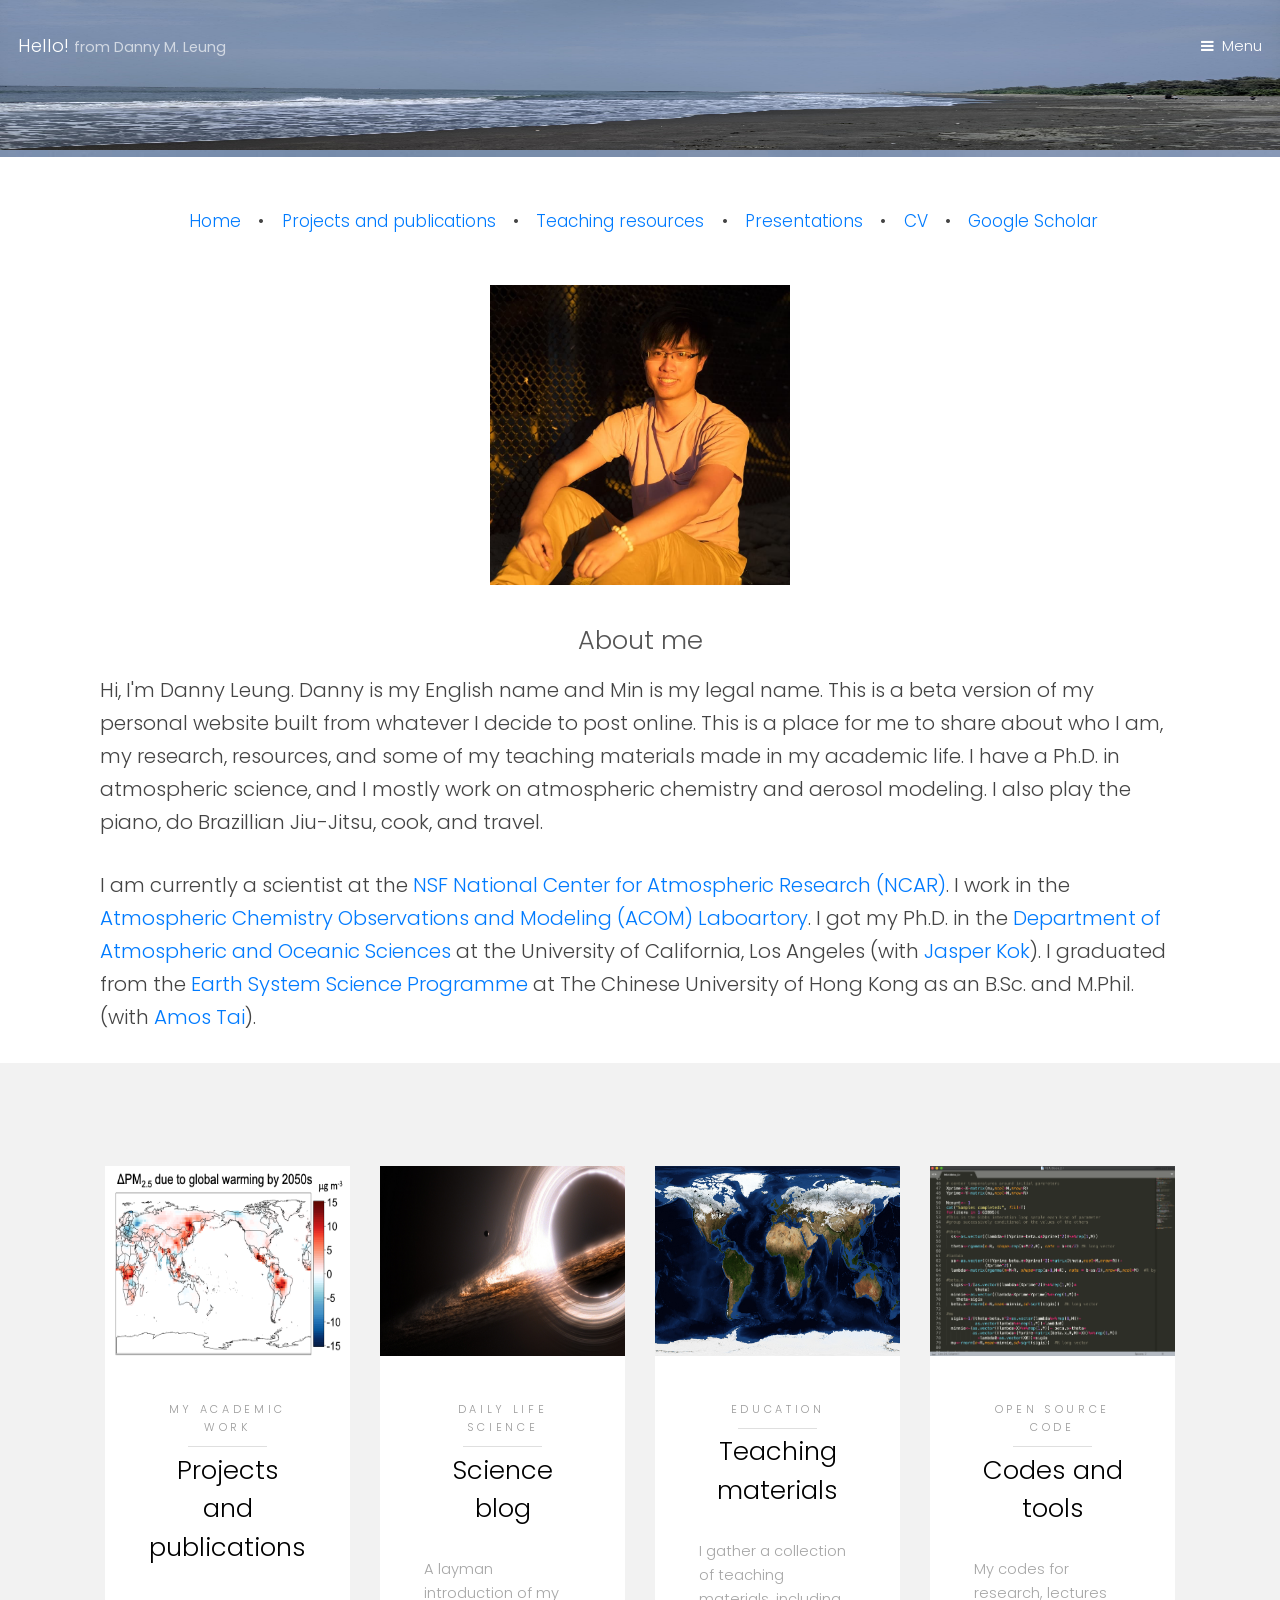
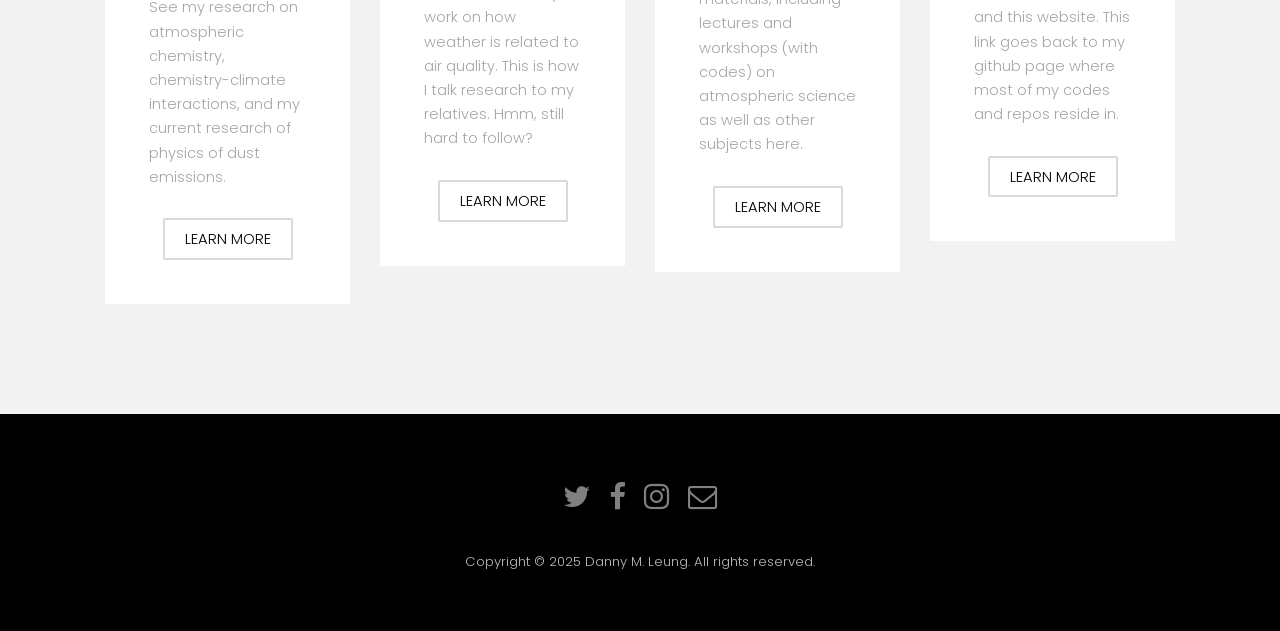
==== commit 2bc3b9e0: "Updates on css and html files" ====
--- a/index.html
+++ b/index.html
@@ -117,8 +117,7 @@
             <p style="text-align:center;font-size:20px;font-family:times"><em>"An unexamined life is not worth living. One thing only I know, is that I know nothing."   -- Socrates</em></p>          
             -->
             <p style="margin-left:5em;margin-right:5em;font-size:20px">Hi, I'm Danny Leung. Danny is my English name and Min is my legal name. This is a beta version of my personal website built from whatever I decide to post online. This is a place for me to share about who I am, my research, resources, and some of my teaching materials made in my academic life. I have a Ph.D. in atmospheric science, and I mostly work on atmospheric chemistry and aerosol modeling. I also play the piano, do Brazillian Jiu-Jitsu, cook, and travel. </p>
-
-            <p class="blue-links" style="margin-left:5em;margin-right:5em;font-size:20px">I got my Ph.D. in the <a href="https://atmos.ucla.edu/" target="_blank">Department of Atmospheric and Oceanic Sciences</a> at the University of California, Los Angeles (with <a href="http://www.jasperfkok.com" target="_blank">Jasper Kok</a>). I graduated from the <a href=" http://www.cuhk.edu.hk/sci/essc/ " target="_blank">Earth System Science Programme</a> at The Chinese University of Hong Kong as an B.Sc. and M.Phil. (with <a href="http://www.cuhk.edu.hk/sci/essc/tgabi/" target="_blank">Amos Tai</a>).  </p>
+			<p class="blue-links" style="margin-left:5em;margin-right:5em;font-size:20px">I am currently a scientist at the <a href="https://ncar.ucar.edu/" target="_blank">NSF National Center for Atmospheric Research (NCAR)</a>. I work in the <a href="https://www2.acom.ucar.edu/" target="_blank">Atmospheric Chemistry Observations and Modeling (ACOM) Laboartory</a>. I got my Ph.D. in the <a href="https://atmos.ucla.edu/" target="_blank">Department of Atmospheric and Oceanic Sciences</a> at the University of California, Los Angeles (with <a href="http://www.jasperfkok.com" target="_blank">Jasper Kok</a>). I graduated from the <a href=" http://www.cuhk.edu.hk/sci/essc/ " target="_blank">Earth System Science Programme</a> at The Chinese University of Hong Kong as an B.Sc. and M.Phil. (with <a href="http://www.cuhk.edu.hk/sci/essc/tgabi/" target="_blank">Amos Tai</a>).  </p>
 
             </section>
 
@@ -157,7 +156,7 @@
 								<div class="content">
 									<header class="align-center">
 										<p>Daily life science</p>
-										<h2>Popularized science blog</h2>
+										<h2>Science blog</h2>
 									</header>
 									<p> A layman introduction of my work on how weather is related to air quality. This is how I talk research to my relatives. Hmm, still hard to follow?</p>
 									<footer class="align-center">
--- a/assets/css/main.css
+++ b/assets/css/main.css
@@ -3906,7 +3906,7 @@
 				#menu > ul.links > li {
 					padding: 0;
 				}
-
+					
 					#menu > ul.links > li > a:not(.button) {
 						border: 0;
 						border-top: solid 1px rgba(255, 255, 255, 0.125);
@@ -3929,6 +3929,35 @@
 					#menu > ul.links > li:first-child > a:not(.button) {
 						border-top: 0 !important;
 					}
+					
+
+					/* Menu links: keep same blue color even after clicking */
+					/*
+					#menu > ul.links > li > a:not(.button),
+					#menu > ul.links > li > a:not(.button):visited {
+    					border: 0;
+					    border-top: solid 1px rgba(255, 255, 255, 0.125);
+					    color: #007bff !important; 
+					    display: block;
+					    line-height: 3.5rem;
+					    text-decoration: none;
+					    text-transform: uppercase;
+					}
+					*/
+
+					/* Hover effect: slightly darker blue */
+					/*
+					#menu > ul.links > li > a:not(.button):hover {
+					    color: #0056b3;
+					}
+					*/
+
+					/* First child special border-top */
+					/*
+					#menu > ul.links > li:first-child > a:not(.button) {
+					    border-top: 0 !important;
+					}
+					*/
 
 		#menu .close {
 			text-decoration: none;
@@ -4310,4 +4339,74 @@
 				padding: 3rem 0 1rem 0 ;
 			}
 
-		}+		}
+
+	/* Keep all ul.links links blue, even after being clicked */
+	/* Keep links outside the menu blue */
+	ul.links:not(#menu > ul.links) li a,
+	ul.links:not(#menu > ul.links) li a:visited {
+	    color: #007bff !important;  /* blue */
+	    text-decoration: none;
+	}
+
+	ul.links:not(#menu > ul.links) li a:hover,
+	ul.links:not(#menu > ul.links) li a:focus {
+	    color: #0056b3 !important;  /* darker blue on hover */
+	}
+
+
+	.blue-links a,
+	.blue-links a:visited {
+	    color: #007bff !important;
+	    text-decoration: none;
+	}
+
+	.blue-links a:hover,
+	.blue-links a:focus {
+	    color: #0056b3 !important;
+	}
+
+
+	.image-right {
+	  float: right;              /* image floats on the right */
+	  width: 50%;                /* container takes 50% of page width */
+	  margin-left: 1em;          /* small gap between image and text */
+	  margin-bottom: 1em;        /* spacing below container */
+	  box-sizing: border-box;    /* include padding/margin in width */
+	}
+
+	.image-right img {
+	  width: 100%;               /* image fills container width */
+	  height: auto;              /* maintain aspect ratio */
+	  display: block;            /* remove inline spacing */
+	  margin-bottom: 0.5em;      /* space between image and caption */
+	}
+
+	.image-right span {
+	  display: block;
+	  font-size: 16px;
+	  line-height: 1.4;
+	}
+
+	.centered-image {
+	  text-align: center;       /* center the content */
+	  margin: 2em 0;            /* vertical spacing */
+	}
+
+	.centered-image img {
+	  max-width: 80%;           /* responsive: image shrinks on small screens */
+	  height: auto;             /* maintain aspect ratio */
+	  display: block;
+	  margin: 0 auto;           /* centers the image horizontally */
+	}
+
+	.centered-image .caption {
+	  font-size: 16px;
+	  line-height: 1.5;
+	  margin-top: 0.5em;
+	  max-width: 950px;         /* optional: restrict text width */
+	  margin-left: auto;
+	  margin-right: auto;
+	}
+
+
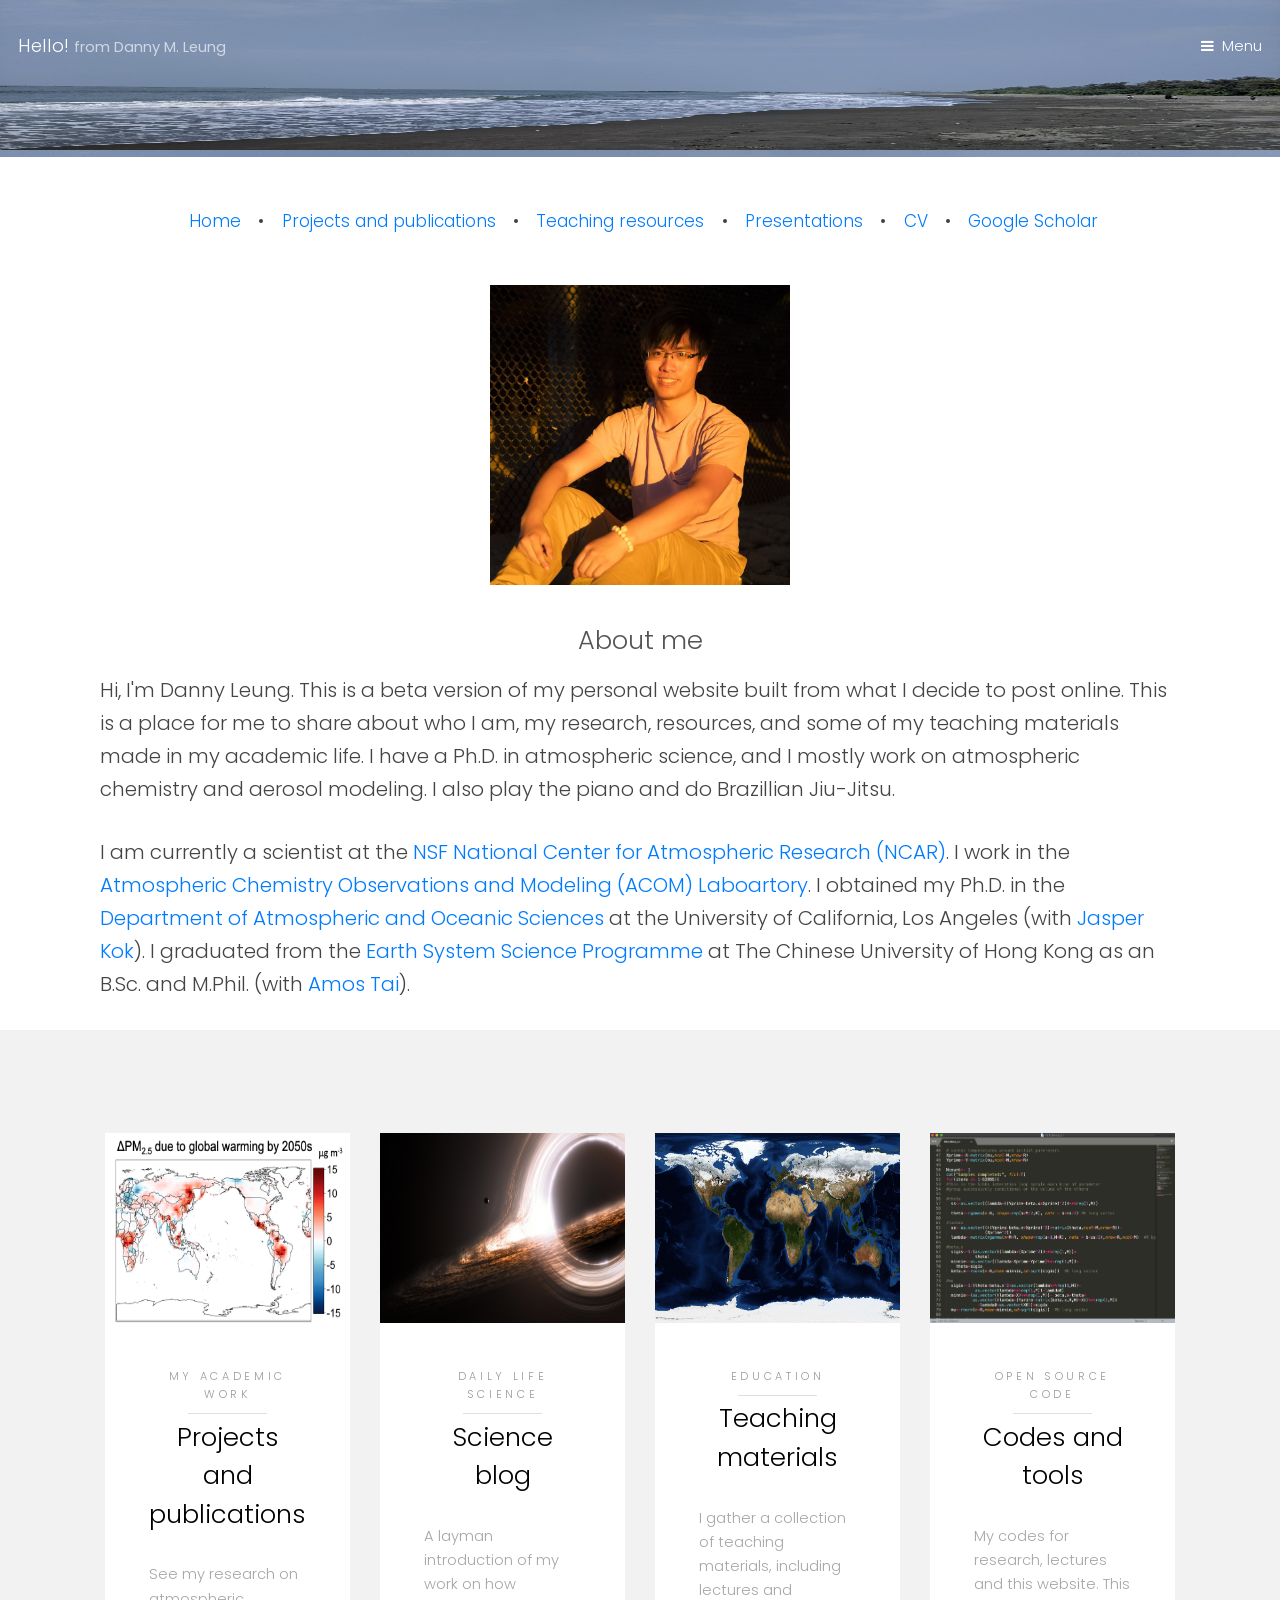
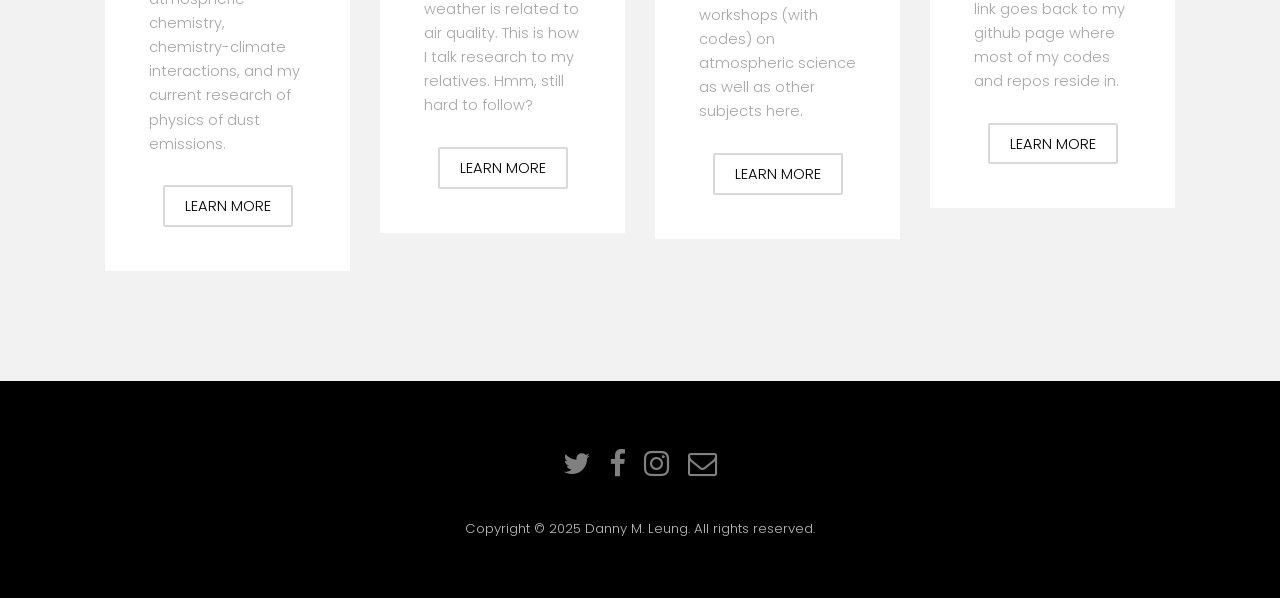
==== commit 8957a828: "Updating indiex.html" ====
--- a/index.html
+++ b/index.html
@@ -116,8 +116,8 @@
 			<!--
             <p style="text-align:center;font-size:20px;font-family:times"><em>"An unexamined life is not worth living. One thing only I know, is that I know nothing."   -- Socrates</em></p>          
             -->
-            <p style="margin-left:5em;margin-right:5em;font-size:20px">Hi, I'm Danny Leung. Danny is my English name and Min is my legal name. This is a beta version of my personal website built from whatever I decide to post online. This is a place for me to share about who I am, my research, resources, and some of my teaching materials made in my academic life. I have a Ph.D. in atmospheric science, and I mostly work on atmospheric chemistry and aerosol modeling. I also play the piano, do Brazillian Jiu-Jitsu, cook, and travel. </p>
-			<p class="blue-links" style="margin-left:5em;margin-right:5em;font-size:20px">I am currently a scientist at the <a href="https://ncar.ucar.edu/" target="_blank">NSF National Center for Atmospheric Research (NCAR)</a>. I work in the <a href="https://www2.acom.ucar.edu/" target="_blank">Atmospheric Chemistry Observations and Modeling (ACOM) Laboartory</a>. I got my Ph.D. in the <a href="https://atmos.ucla.edu/" target="_blank">Department of Atmospheric and Oceanic Sciences</a> at the University of California, Los Angeles (with <a href="http://www.jasperfkok.com" target="_blank">Jasper Kok</a>). I graduated from the <a href=" http://www.cuhk.edu.hk/sci/essc/ " target="_blank">Earth System Science Programme</a> at The Chinese University of Hong Kong as an B.Sc. and M.Phil. (with <a href="http://www.cuhk.edu.hk/sci/essc/tgabi/" target="_blank">Amos Tai</a>).  </p>
+            <p style="margin-left:5em;margin-right:5em;font-size:20px">Hi, I'm Danny Leung. This is a beta version of my personal website built from what I decide to post online. This is a place for me to share about who I am, my research, resources, and some of my teaching materials made in my academic life. I have a Ph.D. in atmospheric science, and I mostly work on atmospheric chemistry and aerosol modeling. I also play the piano and do Brazillian Jiu-Jitsu. </p>
+			<p class="blue-links" style="margin-left:5em;margin-right:5em;font-size:20px">I am currently a scientist at the <a href="https://ncar.ucar.edu/" target="_blank">NSF National Center for Atmospheric Research (NCAR)</a>. I work in the <a href="https://www2.acom.ucar.edu/" target="_blank">Atmospheric Chemistry Observations and Modeling (ACOM) Laboartory</a>. I obtained my Ph.D. in the <a href="https://atmos.ucla.edu/" target="_blank">Department of Atmospheric and Oceanic Sciences</a> at the University of California, Los Angeles (with <a href="http://www.jasperfkok.com" target="_blank">Jasper Kok</a>). I graduated from the <a href=" http://www.cuhk.edu.hk/sci/essc/ " target="_blank">Earth System Science Programme</a> at The Chinese University of Hong Kong as an B.Sc. and M.Phil. (with <a href="http://www.cuhk.edu.hk/sci/essc/tgabi/" target="_blank">Amos Tai</a>).  </p>
 
             </section>
 
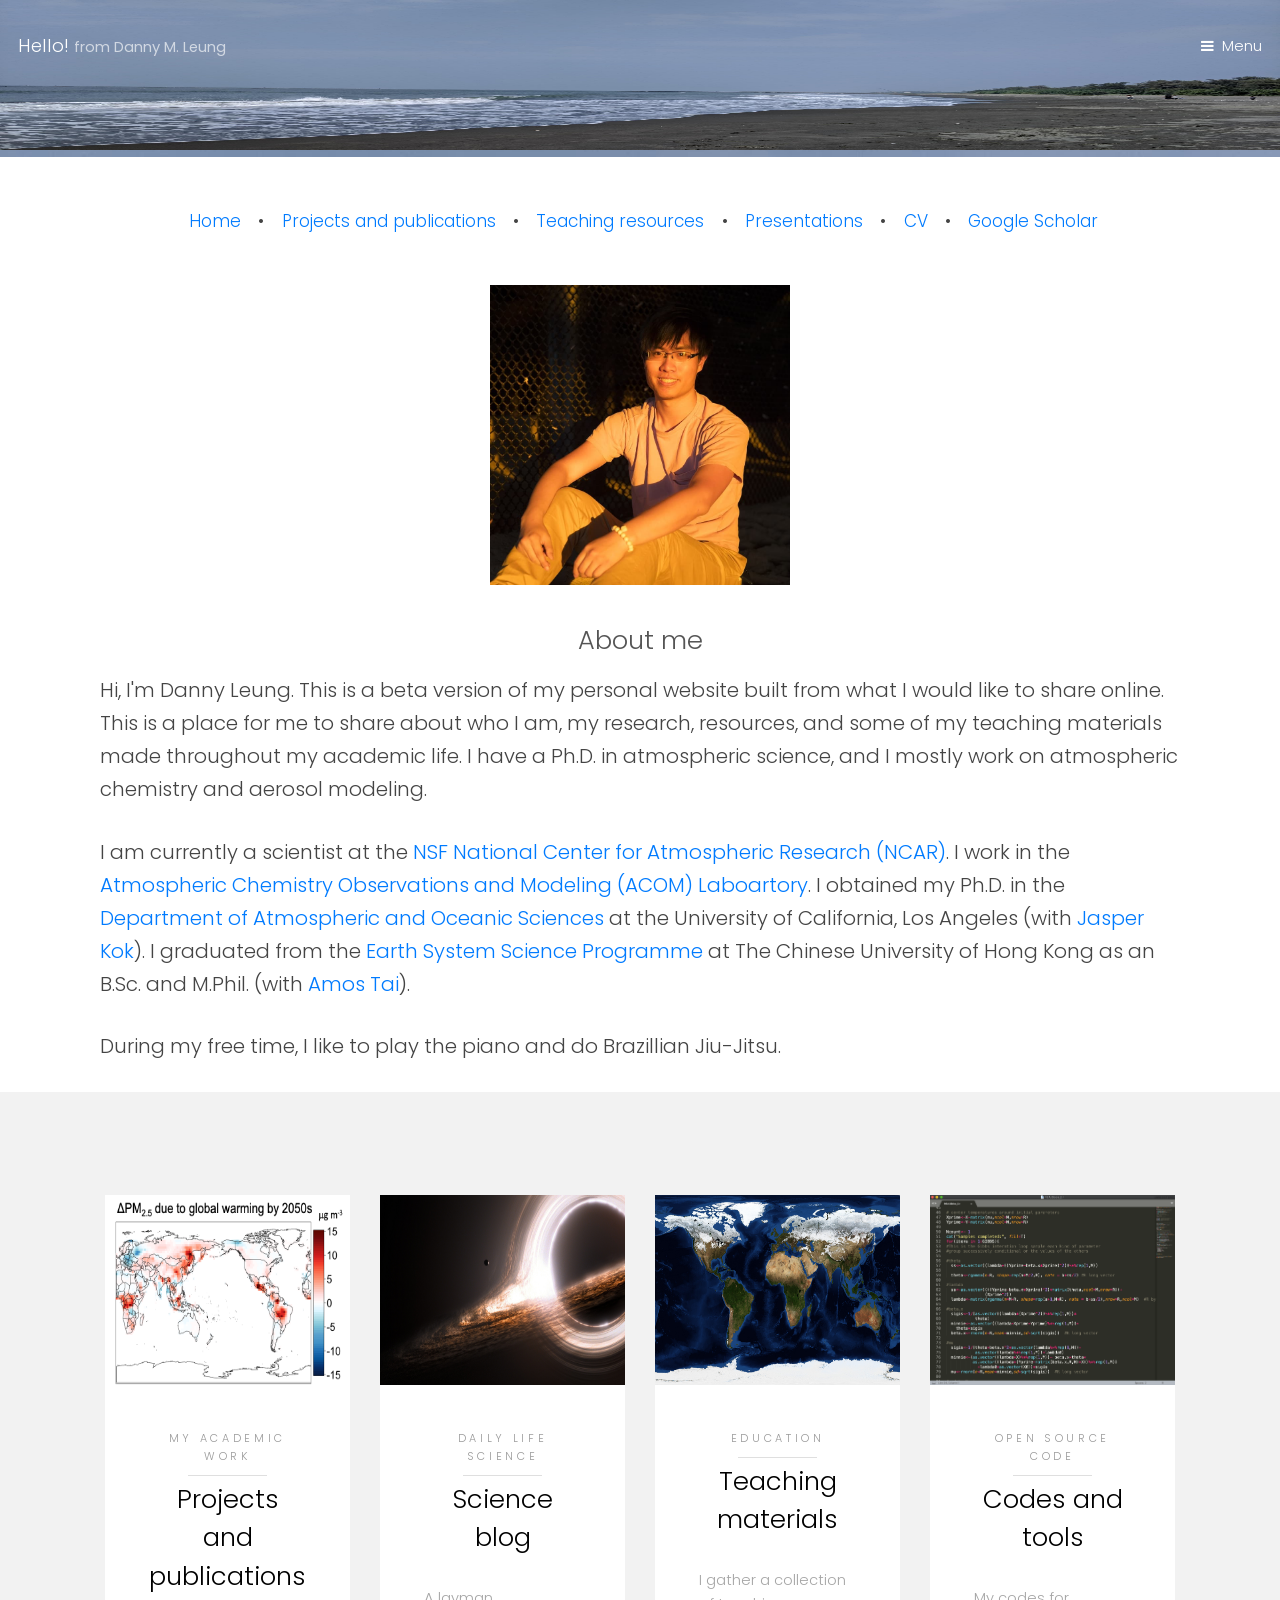
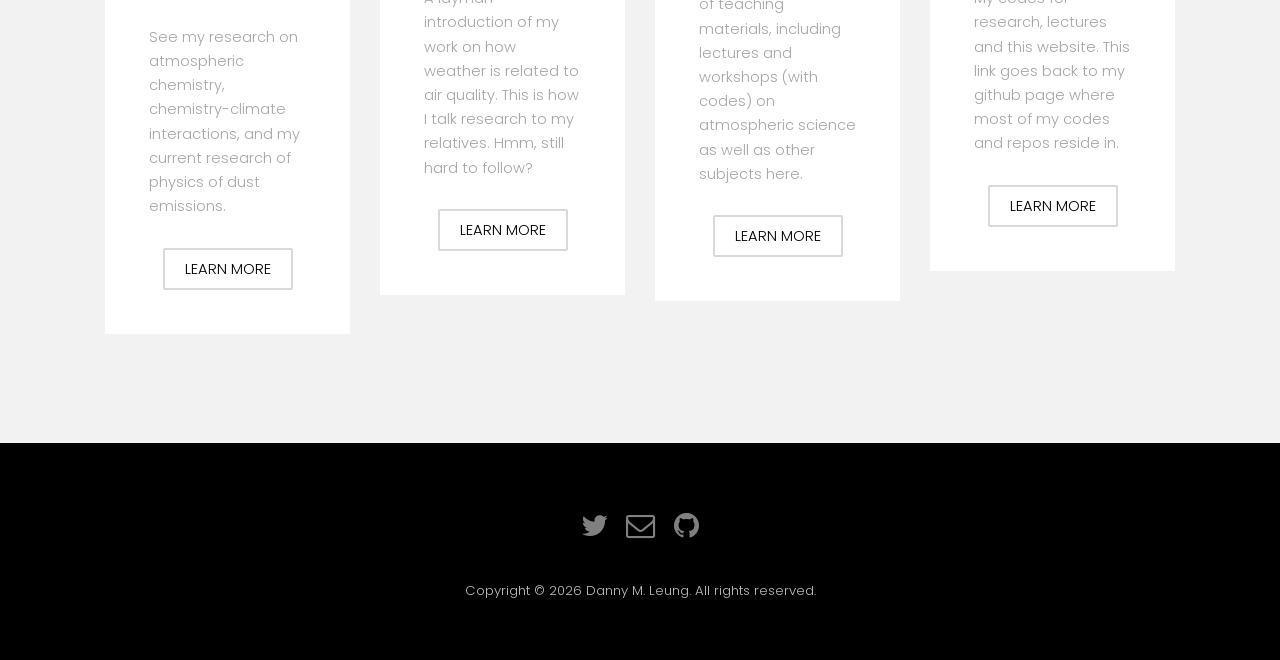
==== commit 37be1011: "page update" ====
--- a/index.html
+++ b/index.html
@@ -25,10 +25,10 @@
 				<ul class="links">
 					<li>Academic</li>
 					<li><a href="index.html">Home</a></li>
-					<li><a href="generic.html">Research</a></li>
-					<li><a href="elements.html">Presentations</a></li>
-					<li><a href="elements.html">Publications</a></li>
-					<li><a href="elements.html">Teaching resources</a></li>
+					<li><a href="projects.html">Research</a></li>
+					<li><a href="presentations.html">Presentations</a></li>
+					<!--<li><a href="projects.html">Publications</a></li>-->
+					<li><a href="teaching.html">Teaching resources</a></li>
 					
 					<!--
 					<p>Extra-curricular</p>
@@ -40,7 +40,7 @@
 					<li><a href="elements.html">Jiu-Jitsu</a></li>
 					-->
 					<p>Profile</p>
-					<li><a href="https://www.dropbox.com/s/rz7f8pvcpwjx67l/Leung_CV-2020.doc?dl=0" target="_blank">CV</a></li>
+					<li><a href="https://www.dropbox.com/scl/fi/jr7d8on1y4kirlijwu95i/Leung_CV-2025_Oct.docx?rlkey=7kgrsmjh83plr23zuagjyxck2&dl=0" target="_blank">CV</a></li>
 					<li><a href="https://scholar.google.com/citations?user=Fqf_g_oAAAAJ&hl=en" target="_blank">Google Scholar</a></li>
 				</ul>
 			</nav>
@@ -82,7 +82,7 @@
 			  <li style="display:inline;"> &nbsp;•&nbsp; </li>
 			  <li style="display:inline;"><a href="presentations.html">Presentations</a></li>
 			  <li style="display:inline;"> &nbsp;•&nbsp; </li>
-			  <li style="display:inline;"><a href="https://www.dropbox.com/s/rz7f8pvcpwjx67l/Leung_CV-2020.doc?dl=0" target="_blank">CV</a></li>
+			  <li style="display:inline;"><a href="https://www.dropbox.com/scl/fi/jr7d8on1y4kirlijwu95i/Leung_CV-2025_Oct.docx?rlkey=7kgrsmjh83plr23zuagjyxck2&dl=0" target="_blank">CV</a></li>
 			  <li style="display:inline;"> &nbsp;•&nbsp; </li>
 			  <li style="display:inline;"><a href="https://scholar.google.com/citations?user=Fqf_g_oAAAAJ&hl=en" target="_blank">Google Scholar</a></li>
 			</ul>
@@ -116,9 +116,10 @@
 			<!--
             <p style="text-align:center;font-size:20px;font-family:times"><em>"An unexamined life is not worth living. One thing only I know, is that I know nothing."   -- Socrates</em></p>          
             -->
-            <p style="margin-left:5em;margin-right:5em;font-size:20px">Hi, I'm Danny Leung. This is a beta version of my personal website built from what I decide to post online. This is a place for me to share about who I am, my research, resources, and some of my teaching materials made in my academic life. I have a Ph.D. in atmospheric science, and I mostly work on atmospheric chemistry and aerosol modeling. I also play the piano and do Brazillian Jiu-Jitsu. </p>
+            <p style="margin-left:5em;margin-right:5em;font-size:20px">Hi, I'm Danny Leung. This is a beta version of my personal website built from what I would like to share online. This is a place for me to share about who I am, my research, resources, and some of my teaching materials made throughout my academic life. I have a Ph.D. in atmospheric science, and I mostly work on atmospheric chemistry and aerosol modeling. </p>
 			<p class="blue-links" style="margin-left:5em;margin-right:5em;font-size:20px">I am currently a scientist at the <a href="https://ncar.ucar.edu/" target="_blank">NSF National Center for Atmospheric Research (NCAR)</a>. I work in the <a href="https://www2.acom.ucar.edu/" target="_blank">Atmospheric Chemistry Observations and Modeling (ACOM) Laboartory</a>. I obtained my Ph.D. in the <a href="https://atmos.ucla.edu/" target="_blank">Department of Atmospheric and Oceanic Sciences</a> at the University of California, Los Angeles (with <a href="http://www.jasperfkok.com" target="_blank">Jasper Kok</a>). I graduated from the <a href=" http://www.cuhk.edu.hk/sci/essc/ " target="_blank">Earth System Science Programme</a> at The Chinese University of Hong Kong as an B.Sc. and M.Phil. (with <a href="http://www.cuhk.edu.hk/sci/essc/tgabi/" target="_blank">Amos Tai</a>).  </p>
-
+			<p style="margin-left:5em;margin-right:5em;font-size:20px">During my free time, I like to play the piano and do Brazillian Jiu-Jitsu.  </p>
+			
             </section>
 
 
@@ -217,14 +218,12 @@
 					<!--<p><h2> Contact me!</h2></p>-->
 					<ul class="icons">  <!-- In below, target="_blank" means open in new tab -->
 						<li><a href="https://twitter.com/dannymleung" target="_blank" class="icon fa-twitter"><span class="label">Twitter</span></a></li> 
-						<li><a href="https://www.facebook.com/danny.min.leung/" target="_blank" class="icon fa-facebook"><span class="label">Facebook</span></a></li>
-						<li><a href="https://www.instagram.com/dannymleung/" target="_blank" class="icon fa-instagram"><span class="label">Instagram</span></a></li>
-						<li><a href="dannymleung@ucla.edu" target="_blank" class="icon fa-envelope-o"><span class="label">Email</span></a></li>
-						<!--<li><a href="#"><i class="icon fa-github">&nbsp;</i>Github</a></li>-->
+						<li><a href="dleung@ucar.edu" target="_blank" class="icon fa-envelope-o"><span class="label">Email</span></a></li>
+						<li><a href="https://github.com/dmleung" target="_blank" class="icon fa-github"><span class="label">Github</span></a></li>
 					</ul>
 				</div>
 				<div class="copyright">
-					Copyright &copy; 2025 Danny M. Leung. All rights reserved.
+					Copyright &copy; 2026 Danny M. Leung. All rights reserved.
 				</div>
 			</footer>
 
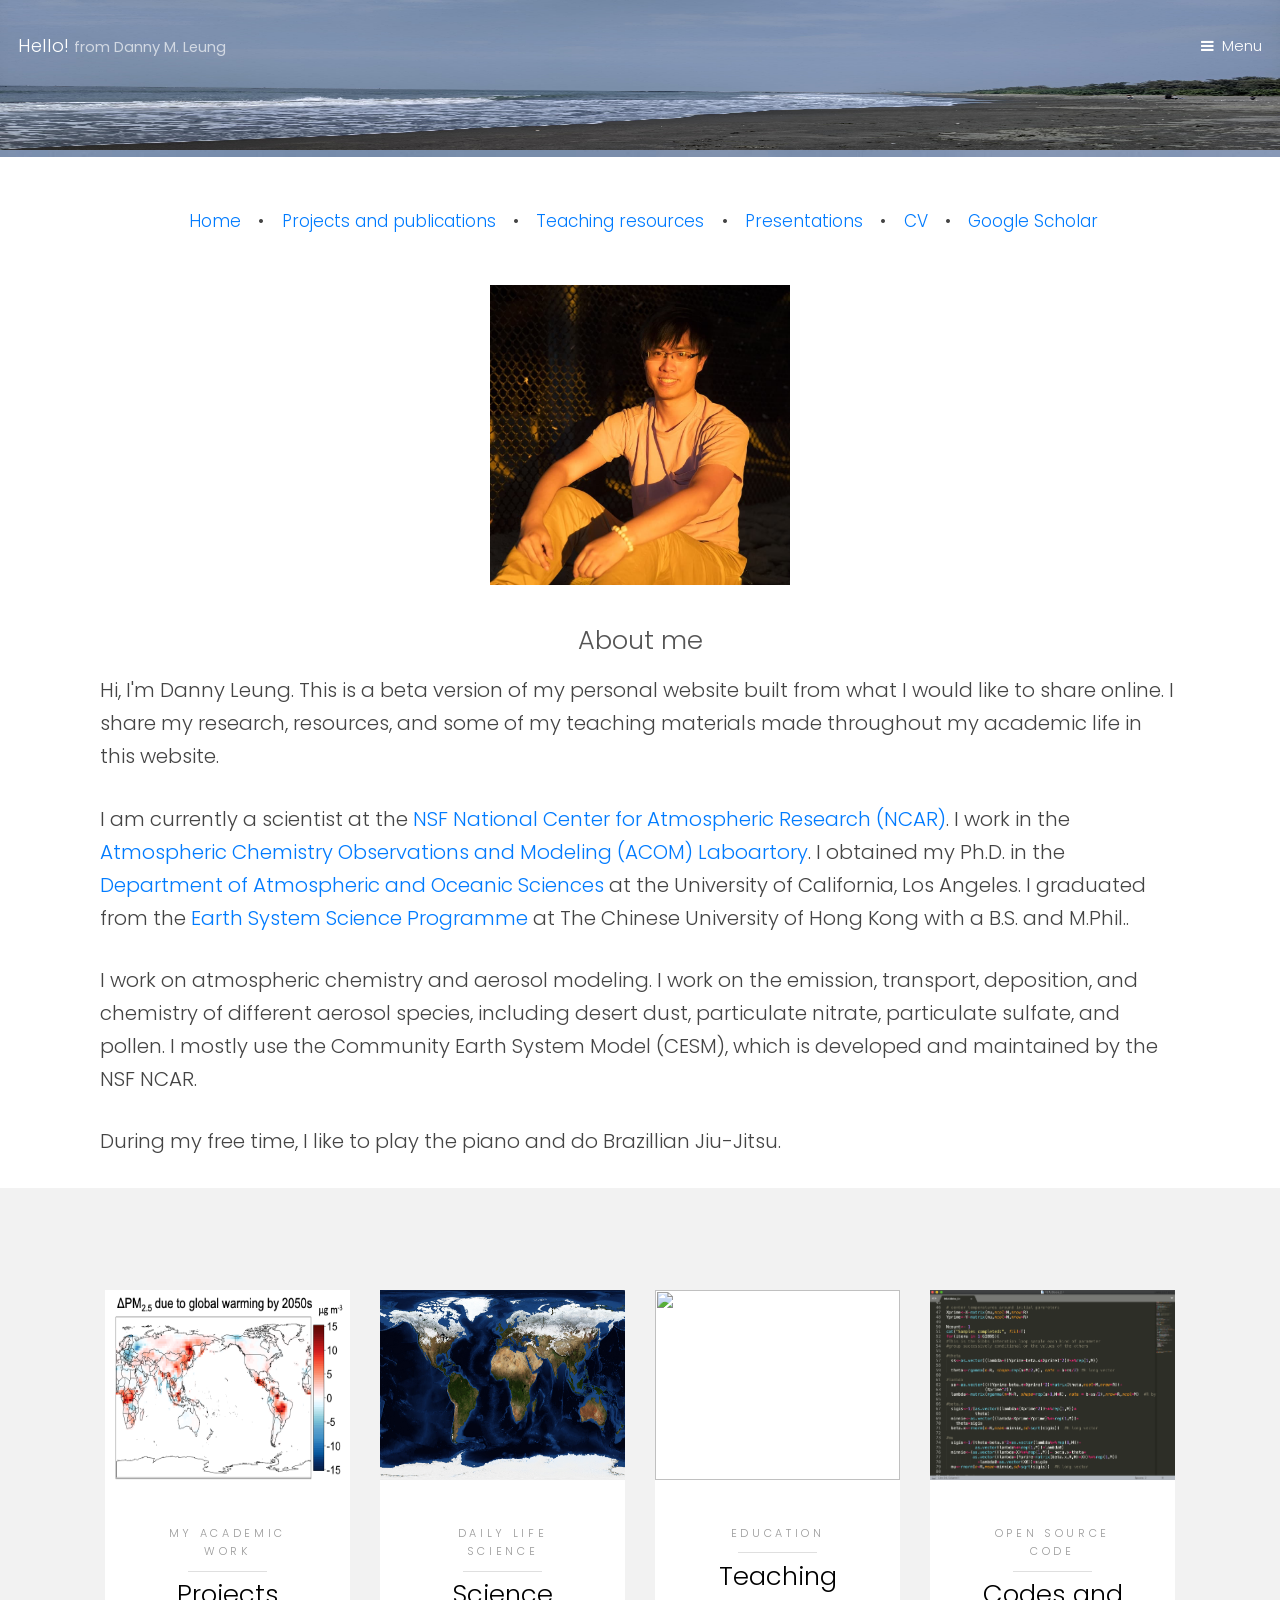
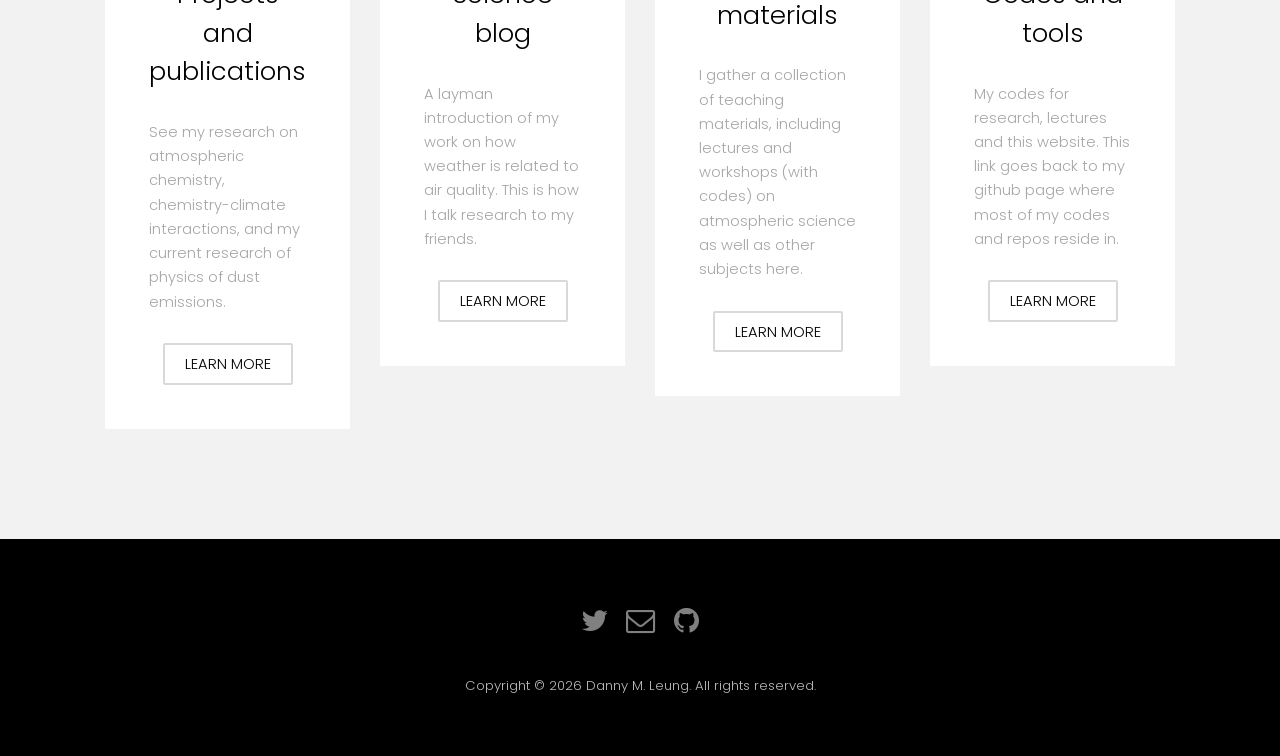
==== commit c9028cc1: "Updating mainpage and teaching notes" ====
--- a/index.html
+++ b/index.html
@@ -116,10 +116,11 @@
 			<!--
             <p style="text-align:center;font-size:20px;font-family:times"><em>"An unexamined life is not worth living. One thing only I know, is that I know nothing."   -- Socrates</em></p>          
             -->
-            <p style="margin-left:5em;margin-right:5em;font-size:20px">Hi, I'm Danny Leung. This is a beta version of my personal website built from what I would like to share online. This is a place for me to share about who I am, my research, resources, and some of my teaching materials made throughout my academic life. I have a Ph.D. in atmospheric science, and I mostly work on atmospheric chemistry and aerosol modeling. </p>
-			<p class="blue-links" style="margin-left:5em;margin-right:5em;font-size:20px">I am currently a scientist at the <a href="https://ncar.ucar.edu/" target="_blank">NSF National Center for Atmospheric Research (NCAR)</a>. I work in the <a href="https://www2.acom.ucar.edu/" target="_blank">Atmospheric Chemistry Observations and Modeling (ACOM) Laboartory</a>. I obtained my Ph.D. in the <a href="https://atmos.ucla.edu/" target="_blank">Department of Atmospheric and Oceanic Sciences</a> at the University of California, Los Angeles (with <a href="http://www.jasperfkok.com" target="_blank">Jasper Kok</a>). I graduated from the <a href=" http://www.cuhk.edu.hk/sci/essc/ " target="_blank">Earth System Science Programme</a> at The Chinese University of Hong Kong as an B.Sc. and M.Phil. (with <a href="http://www.cuhk.edu.hk/sci/essc/tgabi/" target="_blank">Amos Tai</a>).  </p>
+            <p style="margin-left:5em;margin-right:5em;font-size:20px">Hi, I'm Danny Leung. This is a beta version of my personal website built from what I would like to share online. I share my research, resources, and some of my teaching materials made throughout my academic life in this website. </p>
+			<p class="blue-links" style="margin-left:5em;margin-right:5em;font-size:20px">I am currently a scientist at the <a href="https://ncar.ucar.edu/" target="_blank">NSF National Center for Atmospheric Research (NCAR)</a>. I work in the <a href="https://www2.acom.ucar.edu/" target="_blank">Atmospheric Chemistry Observations and Modeling (ACOM) Laboartory</a>. I obtained my Ph.D. in the <a href="https://atmos.ucla.edu/" target="_blank">Department of Atmospheric and Oceanic Sciences</a> at the University of California, Los Angeles. I graduated from the <a href=" http://www.cuhk.edu.hk/sci/essc/ " target="_blank">Earth System Science Programme</a> at The Chinese University of Hong Kong with a B.S. and M.Phil..  </p>
+			<p style="margin-left:5em;margin-right:5em;font-size:20px">I work on atmospheric chemistry and aerosol modeling. I work on the emission, transport, deposition, and chemistry of different aerosol species, including desert dust, particulate nitrate, particulate sulfate, and pollen. I mostly use the Community Earth System Model (CESM), which is developed and maintained by the NSF NCAR. </p>
 			<p style="margin-left:5em;margin-right:5em;font-size:20px">During my free time, I like to play the piano and do Brazillian Jiu-Jitsu.  </p>
-			
+
             </section>
 
 
@@ -152,14 +153,14 @@
 						<div>
 							<div class="box">
 								<div class="image fit">
-									<img src="images/blackhole.jpg" alt="" style="width:100%;height:190px" />
+									<img src="images/world.topo.bathy.200401.3x5400x2700.jpg" alt="" style="width:100%;height:190px" />
 								</div>
 								<div class="content">
 									<header class="align-center">
 										<p>Daily life science</p>
 										<h2>Science blog</h2>
 									</header>
-									<p> A layman introduction of my work on how weather is related to air quality. This is how I talk research to my relatives. Hmm, still hard to follow?</p>
+									<p> A layman introduction of my work on how weather is related to air quality. This is how I talk research to my friends. </p>
 									<footer class="align-center">
 										<a href="laymanscience.html" target="_blank" class="button alt">Learn More</a>
 									</footer>
@@ -170,7 +171,7 @@
 						<div>
 							<div class="box">
 								<div class="image fit">
-									<img src="images/world.topo.bathy.200401.3x5400x2700.jpg" alt="" style="width:100%;height:190px" />
+									<img src="images/ucla.jpg" alt="" style="width:100%;height:190px" />
 								</div>
 								<div class="content">
 									<header class="align-center">
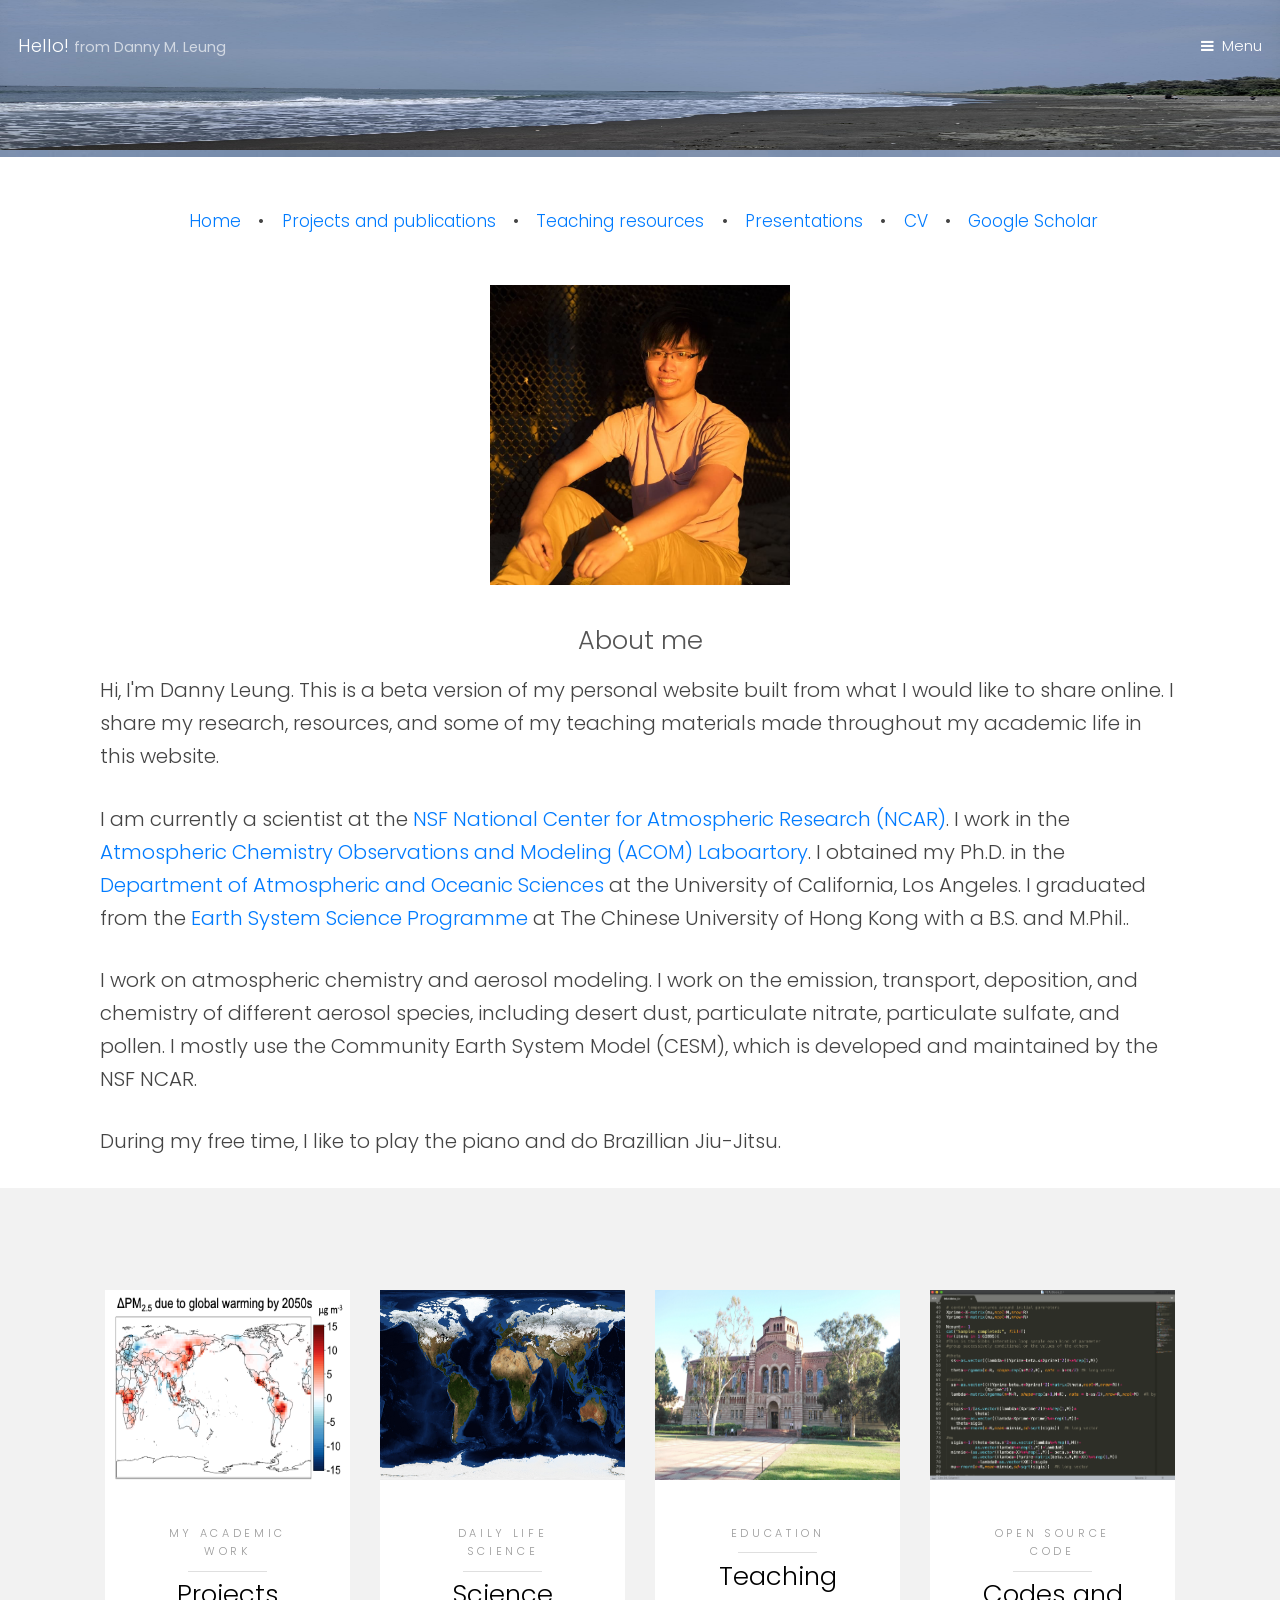
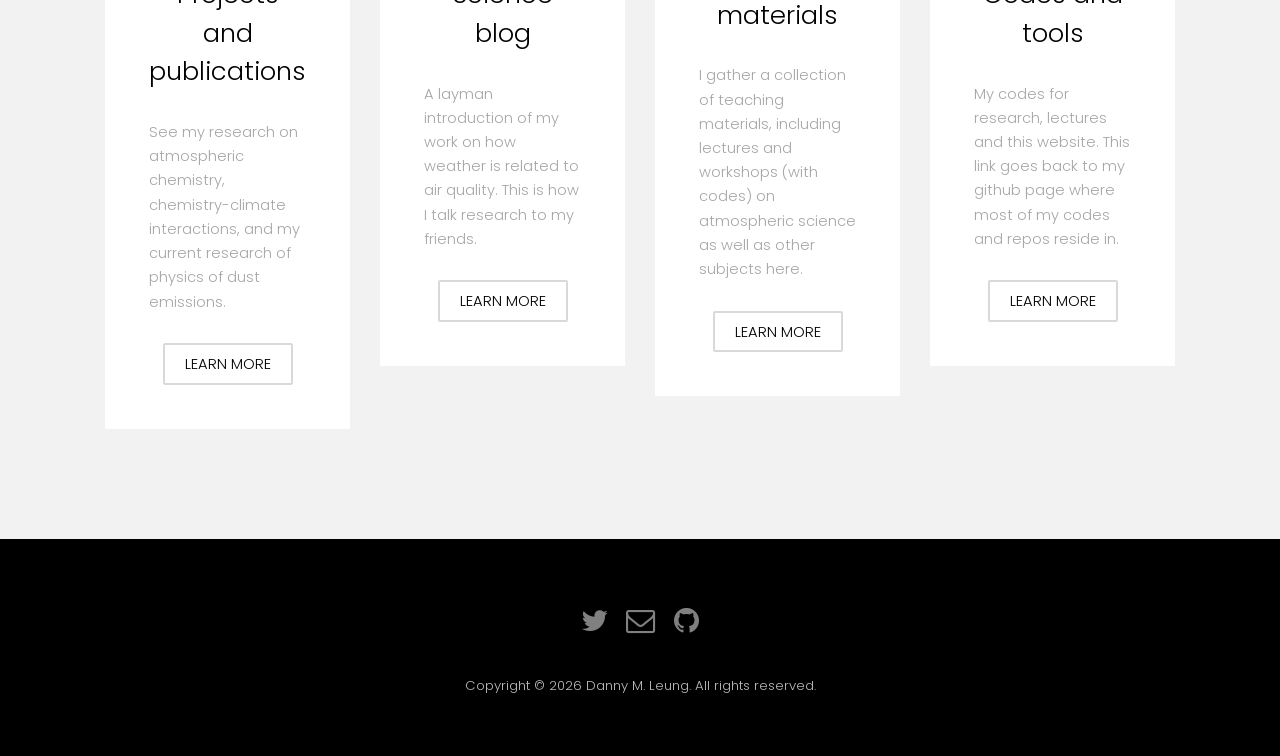
==== commit 7df8aec8: "bug fix for a picture" ====
--- a/index.html
+++ b/index.html
@@ -171,7 +171,7 @@
 						<div>
 							<div class="box">
 								<div class="image fit">
-									<img src="images/ucla.jpg" alt="" style="width:100%;height:190px" />
+									<img src="images/ucla.JPG" alt="" style="width:100%;height:190px" />
 								</div>
 								<div class="content">
 									<header class="align-center">
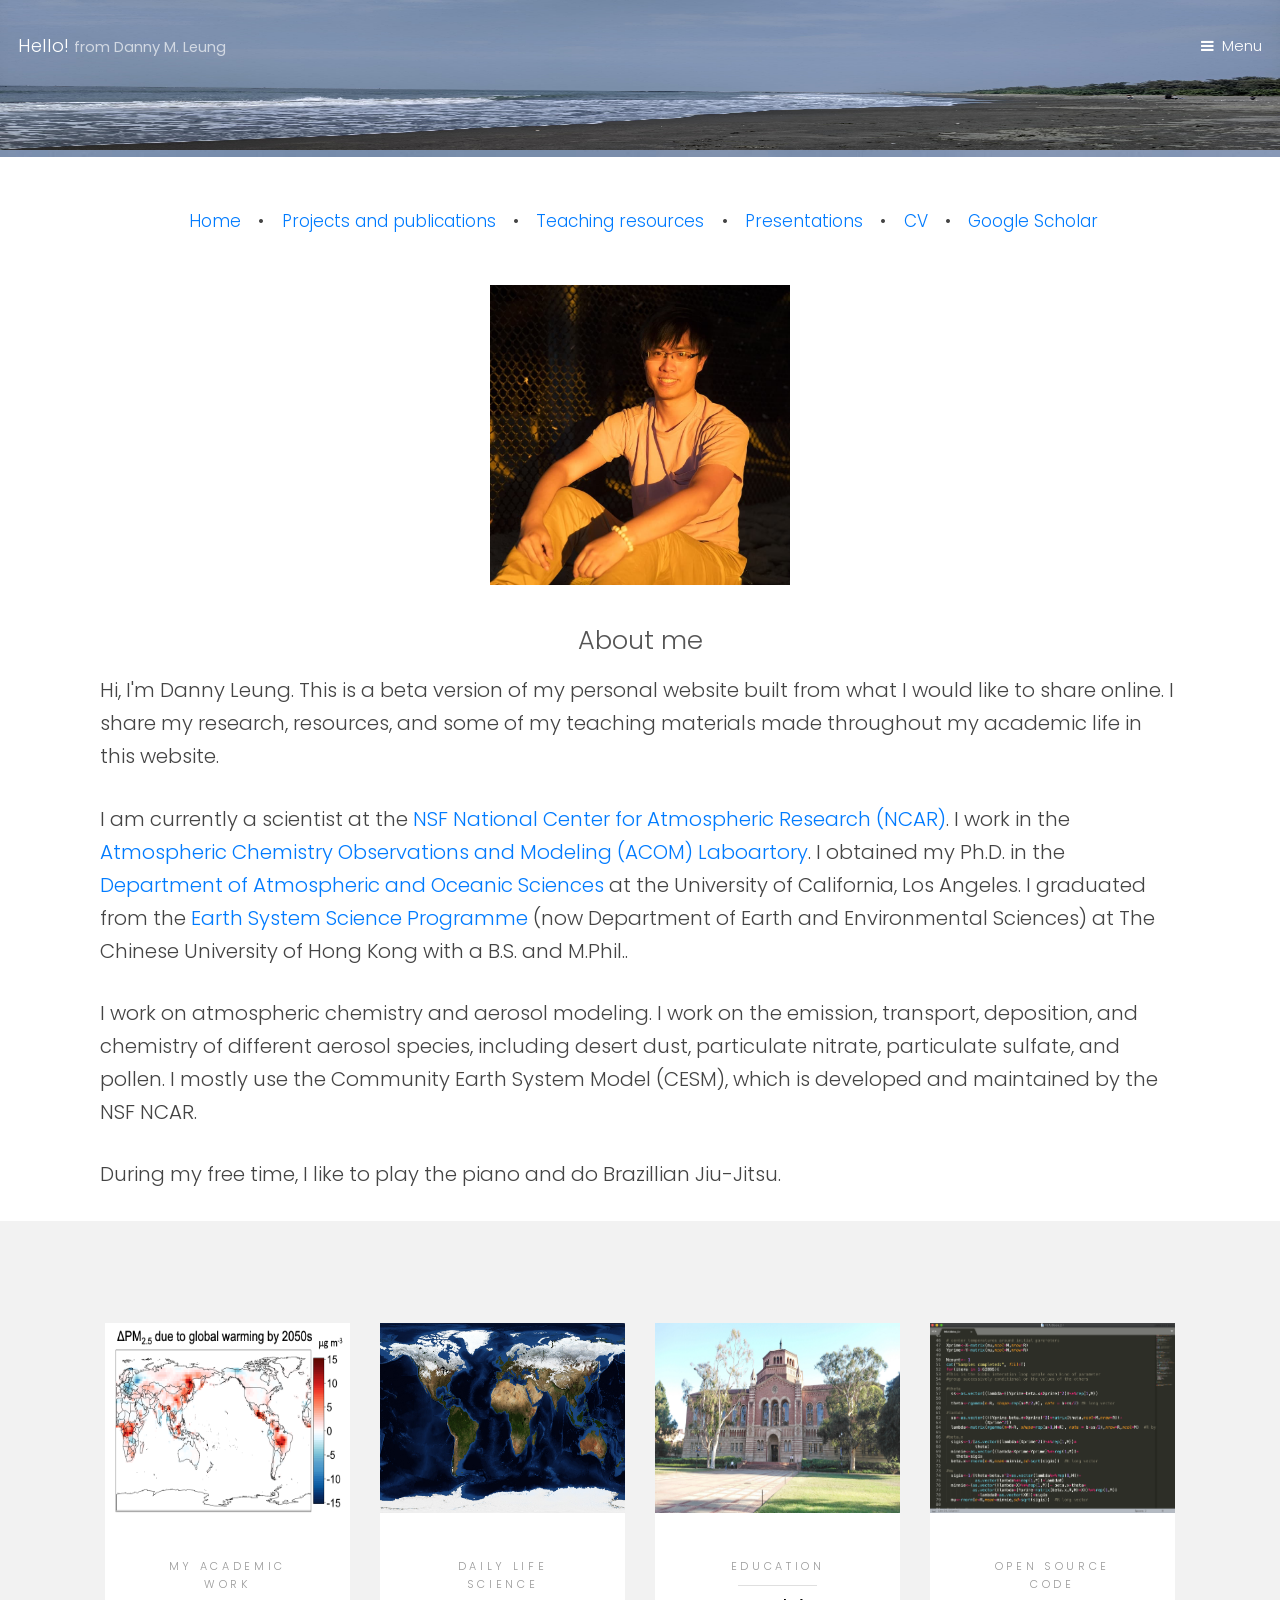
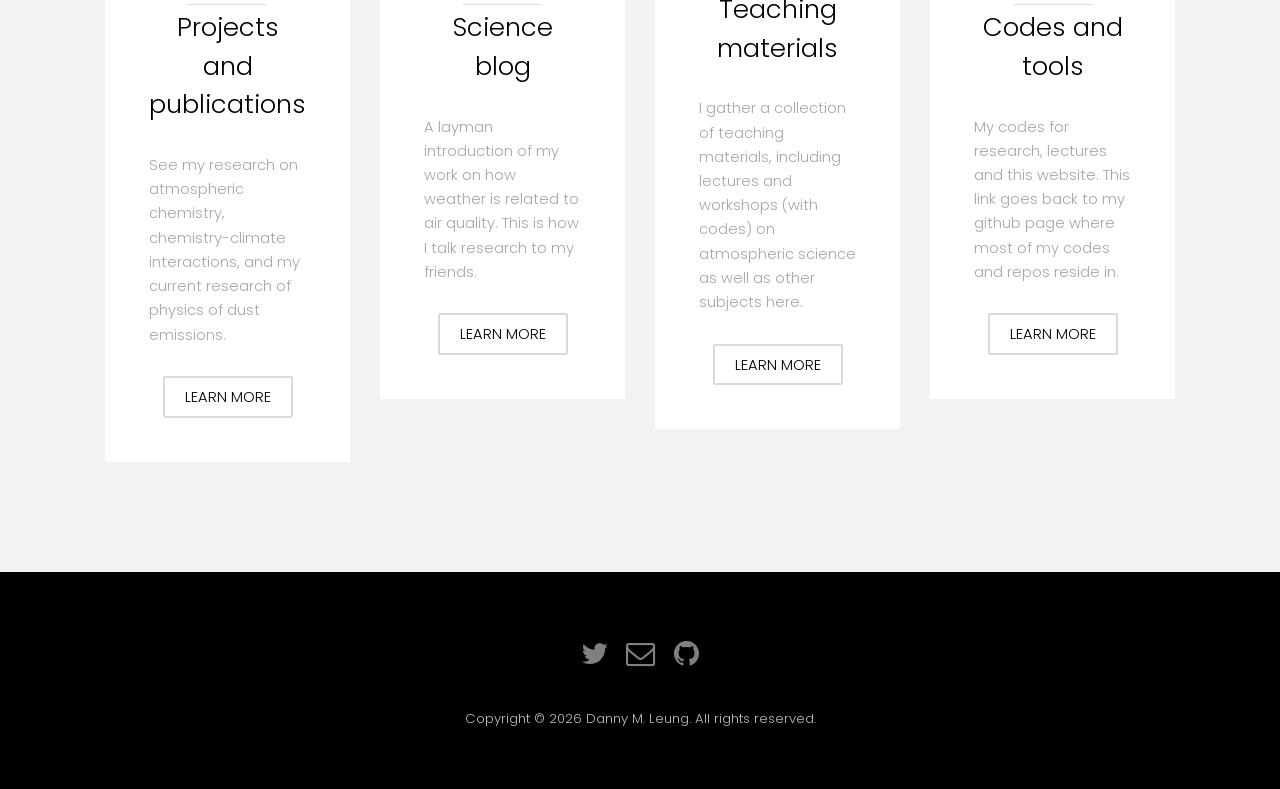
==== commit 4b7616f0: "Changed project description" ====
--- a/index.html
+++ b/index.html
@@ -117,7 +117,7 @@
             <p style="text-align:center;font-size:20px;font-family:times"><em>"An unexamined life is not worth living. One thing only I know, is that I know nothing."   -- Socrates</em></p>          
             -->
             <p style="margin-left:5em;margin-right:5em;font-size:20px">Hi, I'm Danny Leung. This is a beta version of my personal website built from what I would like to share online. I share my research, resources, and some of my teaching materials made throughout my academic life in this website. </p>
-			<p class="blue-links" style="margin-left:5em;margin-right:5em;font-size:20px">I am currently a scientist at the <a href="https://ncar.ucar.edu/" target="_blank">NSF National Center for Atmospheric Research (NCAR)</a>. I work in the <a href="https://www2.acom.ucar.edu/" target="_blank">Atmospheric Chemistry Observations and Modeling (ACOM) Laboartory</a>. I obtained my Ph.D. in the <a href="https://atmos.ucla.edu/" target="_blank">Department of Atmospheric and Oceanic Sciences</a> at the University of California, Los Angeles. I graduated from the <a href=" http://www.cuhk.edu.hk/sci/essc/ " target="_blank">Earth System Science Programme</a> at The Chinese University of Hong Kong with a B.S. and M.Phil..  </p>
+			<p class="blue-links" style="margin-left:5em;margin-right:5em;font-size:20px">I am currently a scientist at the <a href="https://ncar.ucar.edu/" target="_blank">NSF National Center for Atmospheric Research (NCAR)</a>. I work in the <a href="https://www2.acom.ucar.edu/" target="_blank">Atmospheric Chemistry Observations and Modeling (ACOM) Laboartory</a>. I obtained my Ph.D. in the <a href="https://atmos.ucla.edu/" target="_blank">Department of Atmospheric and Oceanic Sciences</a> at the University of California, Los Angeles. I graduated from the <a href=" http://www.cuhk.edu.hk/sci/essc/ " target="_blank">Earth System Science Programme</a> (now Department of Earth and Environmental Sciences) at The Chinese University of Hong Kong with a B.S. and M.Phil..  </p>
 			<p style="margin-left:5em;margin-right:5em;font-size:20px">I work on atmospheric chemistry and aerosol modeling. I work on the emission, transport, deposition, and chemistry of different aerosol species, including desert dust, particulate nitrate, particulate sulfate, and pollen. I mostly use the Community Earth System Model (CESM), which is developed and maintained by the NSF NCAR. </p>
 			<p style="margin-left:5em;margin-right:5em;font-size:20px">During my free time, I like to play the piano and do Brazillian Jiu-Jitsu.  </p>
 
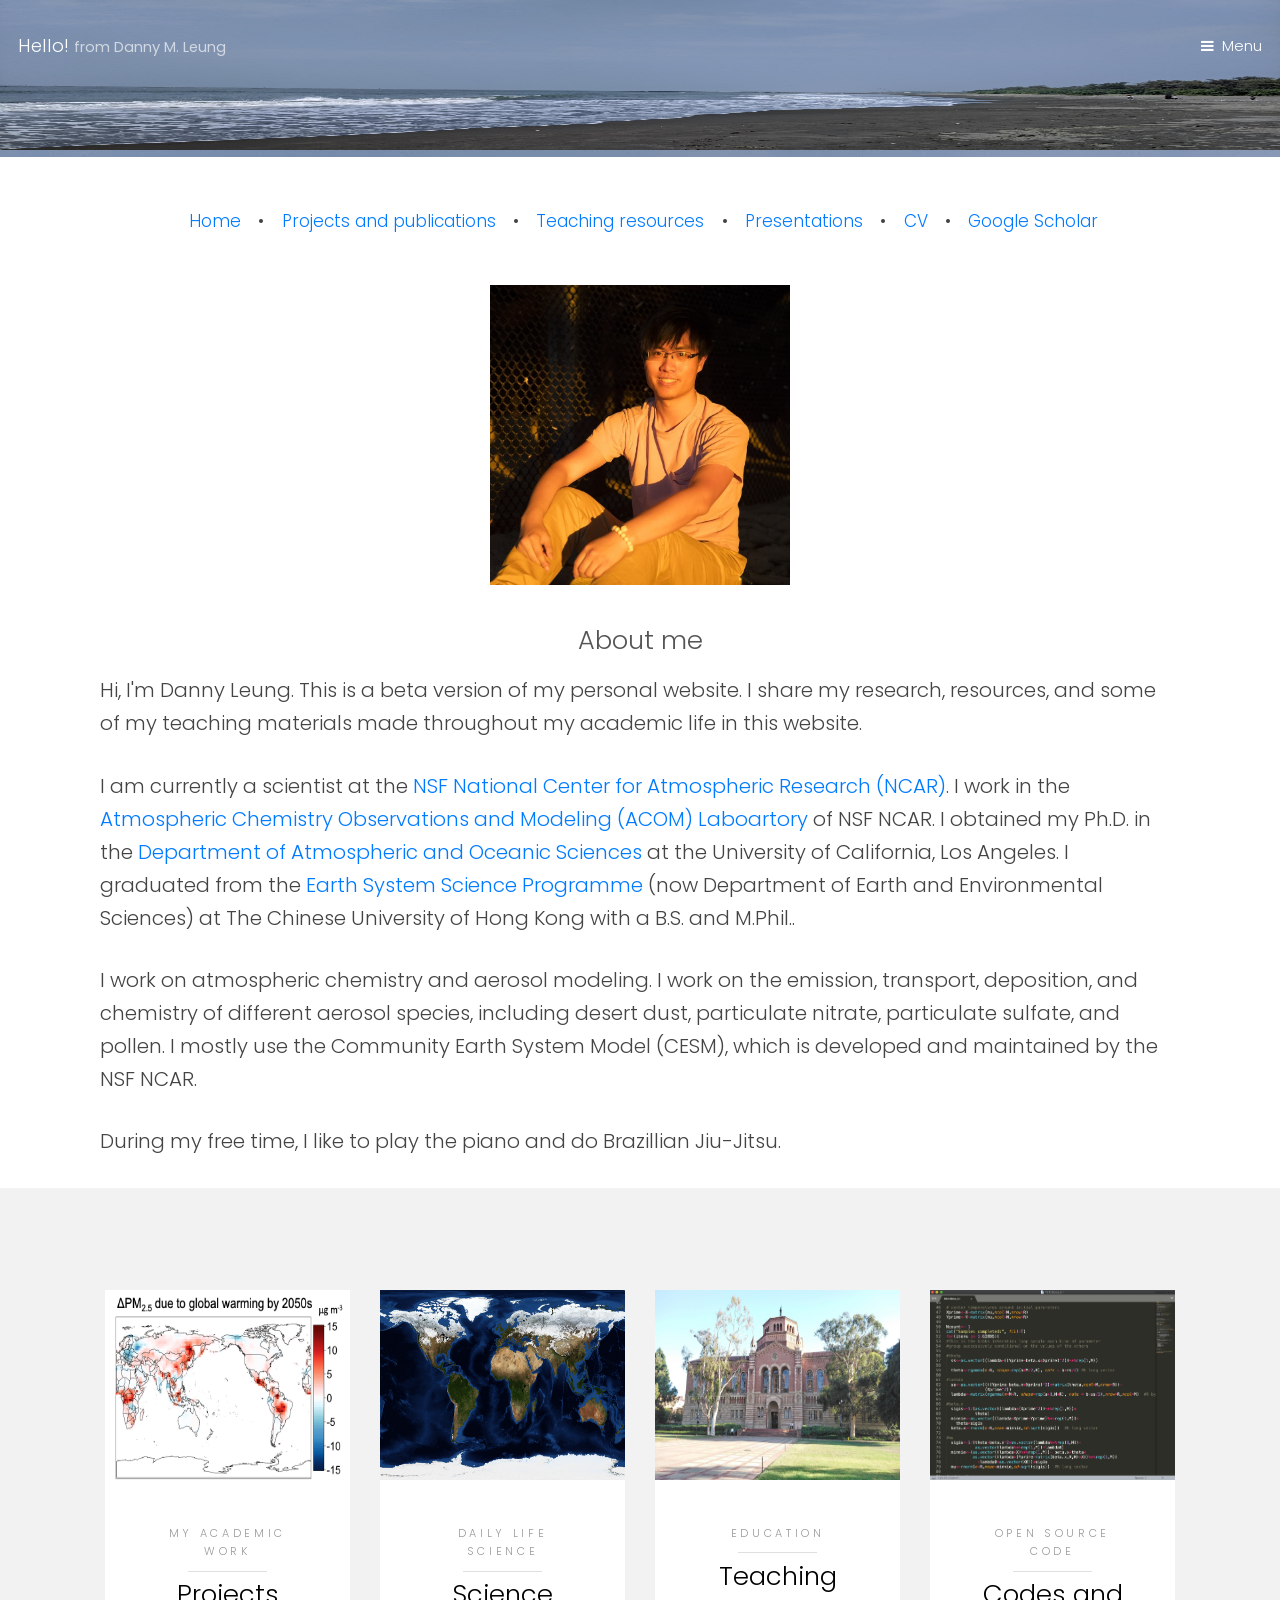
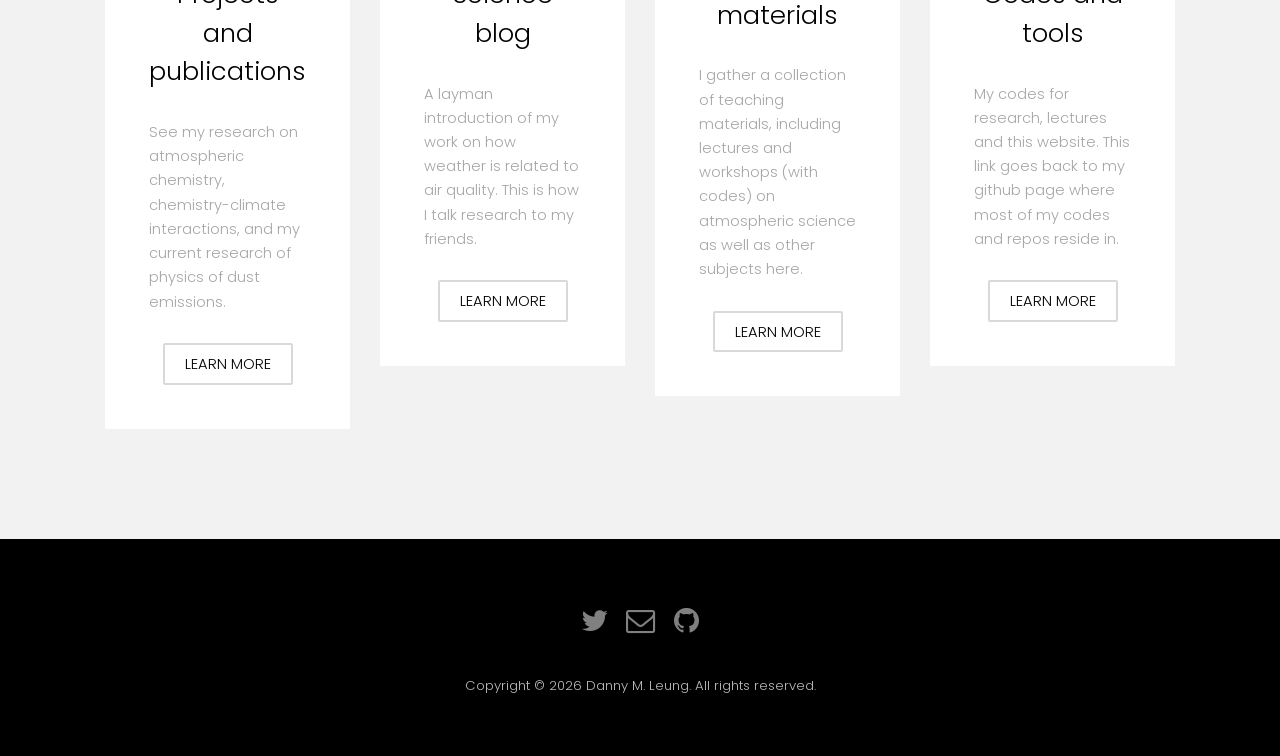
==== commit 0b9014a5: "More fixes" ====
--- a/index.html
+++ b/index.html
@@ -116,8 +116,8 @@
 			<!--
             <p style="text-align:center;font-size:20px;font-family:times"><em>"An unexamined life is not worth living. One thing only I know, is that I know nothing."   -- Socrates</em></p>          
             -->
-            <p style="margin-left:5em;margin-right:5em;font-size:20px">Hi, I'm Danny Leung. This is a beta version of my personal website built from what I would like to share online. I share my research, resources, and some of my teaching materials made throughout my academic life in this website. </p>
-			<p class="blue-links" style="margin-left:5em;margin-right:5em;font-size:20px">I am currently a scientist at the <a href="https://ncar.ucar.edu/" target="_blank">NSF National Center for Atmospheric Research (NCAR)</a>. I work in the <a href="https://www2.acom.ucar.edu/" target="_blank">Atmospheric Chemistry Observations and Modeling (ACOM) Laboartory</a>. I obtained my Ph.D. in the <a href="https://atmos.ucla.edu/" target="_blank">Department of Atmospheric and Oceanic Sciences</a> at the University of California, Los Angeles. I graduated from the <a href=" http://www.cuhk.edu.hk/sci/essc/ " target="_blank">Earth System Science Programme</a> (now Department of Earth and Environmental Sciences) at The Chinese University of Hong Kong with a B.S. and M.Phil..  </p>
+            <p style="margin-left:5em;margin-right:5em;font-size:20px">Hi, I'm Danny Leung. This is a beta version of my personal website. I share my research, resources, and some of my teaching materials made throughout my academic life in this website. </p>
+			<p class="blue-links" style="margin-left:5em;margin-right:5em;font-size:20px">I am currently a scientist at the <a href="https://ncar.ucar.edu/" target="_blank">NSF National Center for Atmospheric Research (NCAR)</a>. I work in the <a href="https://www2.acom.ucar.edu/" target="_blank">Atmospheric Chemistry Observations and Modeling (ACOM) Laboartory</a> of NSF NCAR. I obtained my Ph.D. in the <a href="https://atmos.ucla.edu/" target="_blank">Department of Atmospheric and Oceanic Sciences</a> at the University of California, Los Angeles. I graduated from the <a href=" http://www.cuhk.edu.hk/sci/essc/ " target="_blank">Earth System Science Programme</a> (now Department of Earth and Environmental Sciences) at The Chinese University of Hong Kong with a B.S. and M.Phil..  </p>
 			<p style="margin-left:5em;margin-right:5em;font-size:20px">I work on atmospheric chemistry and aerosol modeling. I work on the emission, transport, deposition, and chemistry of different aerosol species, including desert dust, particulate nitrate, particulate sulfate, and pollen. I mostly use the Community Earth System Model (CESM), which is developed and maintained by the NSF NCAR. </p>
 			<p style="margin-left:5em;margin-right:5em;font-size:20px">During my free time, I like to play the piano and do Brazillian Jiu-Jitsu.  </p>
 
